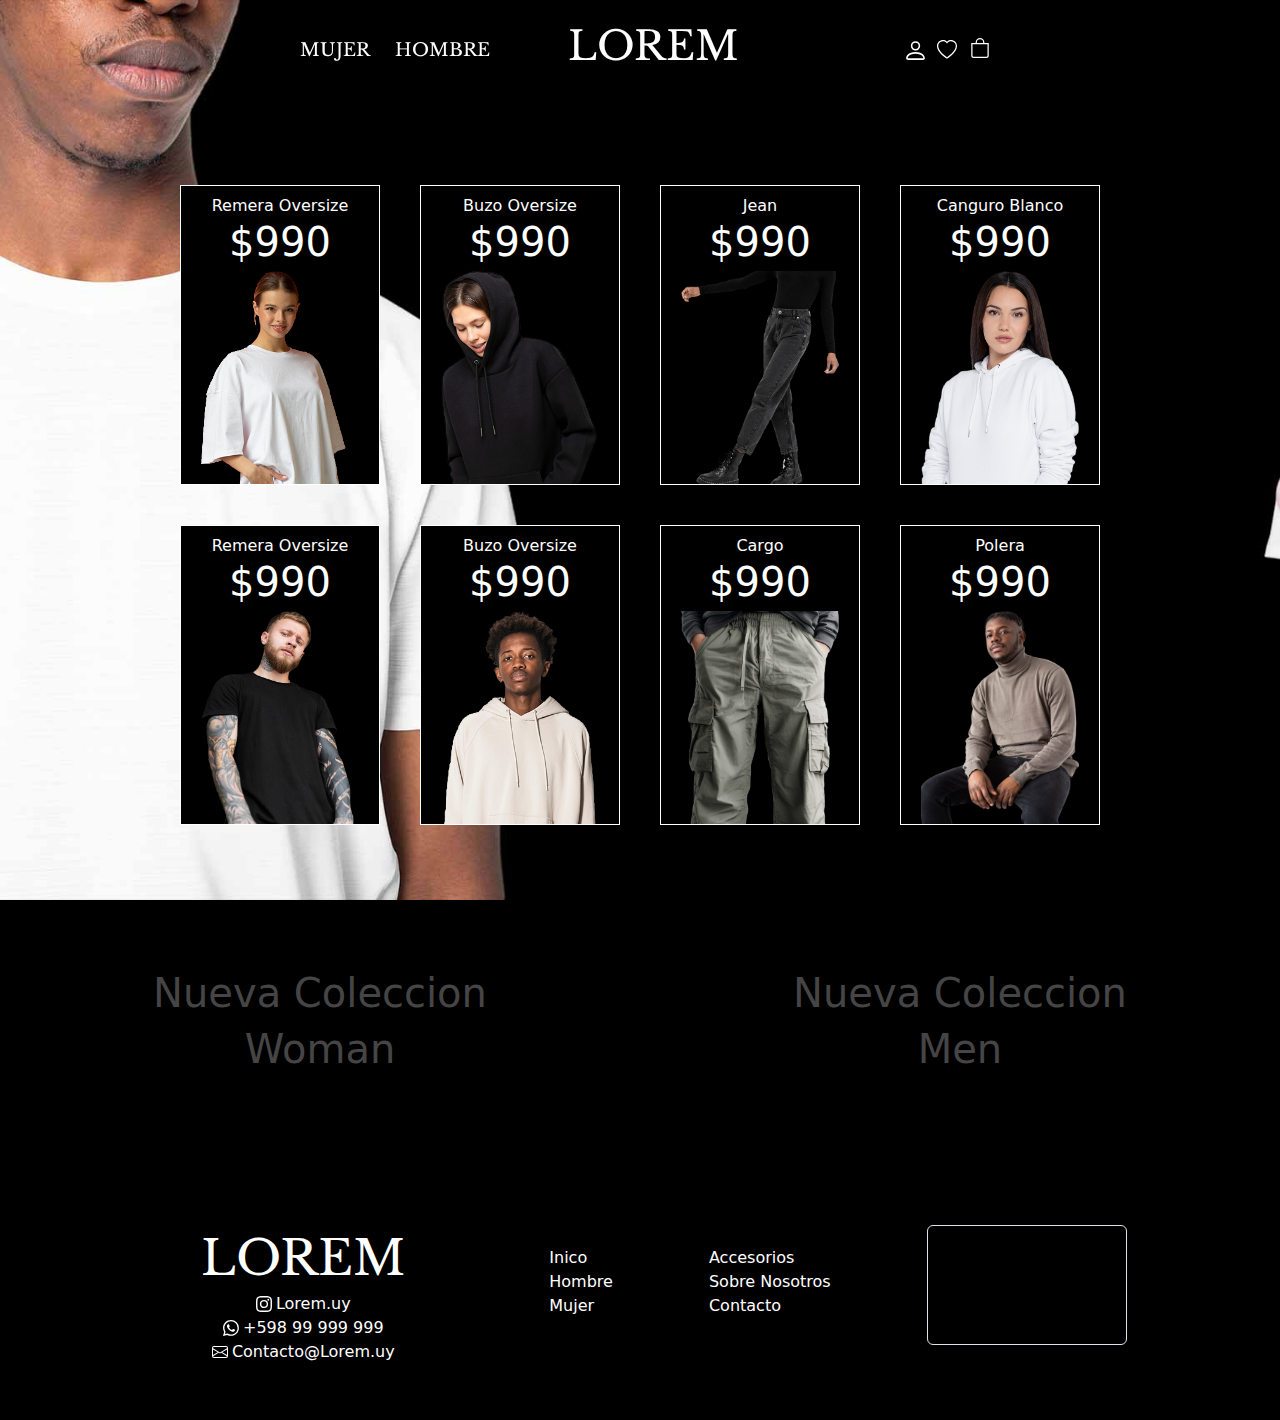
==== index.html @ 965b53e8 "algunas cosas terminadas" ====
<!DOCTYPE html>
<html lang="en">
<head>
    <meta charset="UTF-8">
    <meta name="viewport" content="width=device-width, initial-scale=1.0">
    <title>Lorem</title>
    <link rel="stylesheet" href="style.css">
    <link href="https://cdn.jsdelivr.net/npm/bootstrap@5.3.3/dist/css/bootstrap.min.css" rel="stylesheet" integrity="sha384-QWTKZyjpPEjISv5WaRU9OFeRpok6YctnYmDr5pNlyT2bRjXh0JMhjY6hW+ALEwIH" crossorigin="anonymous">
    <link rel="preconnect" href="https://fonts.googleapis.com">
    <link rel="preconnect" href="https://fonts.googleapis.com">
<link rel="preconnect" href="https://fonts.gstatic.com" crossorigin>
<link href="https://fonts.googleapis.com/css2?family=Libre+Baskerville:ital,wght@0,400;0,700;1,400&display=swap" rel="stylesheet">
  </head>
<body class="">


    
   <nav class="fixed-top">

    <div class="contenedorNav">

<div class="contenedorSeccionesNav">

  <a class="link libre-baskerville-regular " id="mujer">Mujer</a>
  <a class="link libre-baskerville-regular" id="hombre">Hombre</a>

</div> <!-- cierre contenedorSeccionesNav -->


<div class="contenedorTitulo me-5">

  <h1 class="libre-baskerville-regular text-white me-5 ">LOREM</h1>

</div>  <!-- cierre contenedorTitulo -->


<div class="contenedorIconos">

  <svg onclick="user()" class="text-white cursor-pointer " xmlns="http://www.w3.org/2000/svg" width="25" height="25" fill="currentColor" class="bi bi-person" viewBox="0 0 16 16">
    <path d="M8 8a3 3 0 1 0 0-6 3 3 0 0 0 0 6m2-3a2 2 0 1 1-4 0 2 2 0 0 1 4 0m4 8c0 1-1 1-1 1H3s-1 0-1-1 1-4 6-4 6 3 6 4m-1-.004c-.001-.246-.154-.986-.832-1.664C11.516 10.68 10.289 10 8 10s-3.516.68-4.168 1.332c-.678.678-.83 1.418-.832 1.664z"/>
  </svg>

  <svg onclick="fav()" class="text-white m-1 cursor-pointer" xmlns="http://www.w3.org/2000/svg" width="20" height="20" fill="currentColor" class="bi bi-heart" viewBox="0 0 16 16">
    <path d="m8 2.748-.717-.737C5.6.281 2.514.878 1.4 3.053c-.523 1.023-.641 2.5.314 4.385.92 1.815 2.834 3.989 6.286 6.357 3.452-2.368 5.365-4.542 6.286-6.357.955-1.886.838-3.362.314-4.385C13.486.878 10.4.28 8.717 2.01zM8 15C-7.333 4.868 3.279-3.04 7.824 1.143q.09.083.176.171a3 3 0 0 1 .176-.17C12.72-3.042 23.333 4.867 8 15"/>
  </svg>


  <svg onclick="carrito()"  class="text-white mb-1 ms-1 cursor-pointer" xmlns="http://www.w3.org/2000/svg" width="20" height="20" fill="currentColor" class="bi bi-bag" viewBox="0 0 16 16">
    <path d="M8 1a2.5 2.5 0 0 1 2.5 2.5V4h-5v-.5A2.5 2.5 0 0 1 8 1m3.5 3v-.5a3.5 3.5 0 1 0-7 0V4H1v10a2 2 0 0 0 2 2h10a2 2 0 0 0 2-2V4zM2 5h12v9a1 1 0 0 1-1 1H3a1 1 0 0 1-1-1z"/>
  </svg>
  
</div>





    </div>  <!-- cierre etiqueta contenedorNav -->
    


   </nav>



   <header class="clickHM fixed-top">

<div id="clickMujer" class="clickMujer d-none w-100 textura">


  <div class="row w-100 h-100 justify-content-center align-items-center">

    <div class="col-4 d-flex justify-content-center align-items-center">
     
    <a href="" class="text-center display-6 text-decoration-none text-black fw-bold ">New collection 2024 WOMAN</a>

    </div>


    <div class="col-4  d-flex flex-column justify-content-center align-items-center  ">
     
      <a class="alink" href="remeras.html">Remeras</a>
      <a class="alink" href="">Camperas</a>
      <a class="alink" href="">Canguros</a>
      <a class="alink" href="">Pantalones</a>
      
  
      </div>



  </div>




</div> <!-- click Mujer -->
 



<div id="clickHombre" class="clickMujer d-none w-100 textura">


  <div class="row w-100 h-100 justify-content-center align-items-center">

    <div class="col-4 d-flex justify-content-center align-items-center">
     
    <a href="" class="text-center display-6 text-decoration-none text-black fw-bold ">New collection 2024 MEN</a>

    </div>


    <div class="col-4  d-flex flex-column justify-content-center align-items-center  ">
     
      <a class="alink" href="remeras.html">Remeras</a>
      <a class="alink" href="">Camperas</a>
      <a class="alink" href="">Canguros</a>
      <a class="alink" href="">Pantalones</a>
      
  
      </div>



  </div>




</div> <!-- click Hombre -->





   </header>









<section>

  
  <div class="contenedorPortada">

    

<main class="contenedorMasVendidos ">

  <div class="contenedorMujer d-flex justify-content-center align-items-center">

<!-- #1 -->
<div class="contenedorProducto">

  <p class="text-white text-center m-0 mt-2">Remera Oversize</p>
  <p class="text-white text-center m-0 display-6">$990</p>
  <img class="imagenContenedorProducto" src="imagenes/bella-chica-rubia-camiseta-blanca-gran-tamano-vaqueros-azules-posando-sobre-fondo-gris (1).png" alt="">

</div>

<!-- #2 -->

<div class="contenedorProducto">

  <p class="text-white text-center m-0 mt-2">Buzo Oversize</p>
  <p class="text-white text-center m-0 display-6">$990</p>
  <img class="imagenContenedorProducto" src="imagenes/joven-maqueta-sudadera-capucha.png" alt="">

</div>


<!-- #3 -->

<div class="contenedorProducto">

  <p class="text-white text-center m-0 mt-2">Jean</p>
  <p class="text-white text-center m-0 display-6">$990</p>
  <img class="imagenContenedorProducto" src="imagenes/jean-mujer.png" alt="">

</div>

<!-- #4 -->

<div class="contenedorProducto">

  <p class="text-white text-center m-0 mt-2">Canguro Blanco</p>
  <p class="text-white text-center m-0 display-6">$990</p>
  <img class="imagenContenedorProducto" src="imagenes/canguro-blanco.png" alt="">

</div>


  </div> <!-- cierre contenedor Mujer -->

  


  <!-- contenedor Hombre -->

  
  <div class="contenedorHombre d-flex justify-content-center align-items-center">

    <!-- #1 -->
    <div class="contenedorProducto">
    
      <p class="text-white text-center m-0 mt-2">Remera Oversize</p>
      <p class="text-white text-center m-0 display-6">$990</p>
      <img class="imagenContenedorProducto" src="imagenes/remera-hombre.png" alt="">
    
    </div>
    
    <!-- #2 -->
    
    <div class="contenedorProducto">
    
      <p class="text-white text-center m-0 mt-2">Buzo Oversize</p>
      <p class="text-white text-center m-0 display-6">$990</p>
      <img class="imagenContenedorProducto" src="imagenes/canguro-hombre.png" alt="">
    
    </div>
    
    
    <!-- #3 -->
    
    <div class="contenedorProducto">
    
      <p class="text-white text-center m-0 mt-2">Cargo</p>
      <p class="text-white text-center m-0 display-6">$990</p>
      <img class="imagenContenedorProducto" src="imagenes/pantalon-hombre.png" alt="">
    
    </div>
    
    <!-- #4 -->
    
    <div class="contenedorProducto">
    
      <p class="text-white text-center m-0 mt-2">Polera</p>
      <p class="text-white text-center m-0 display-6">$990</p>
      <img class="imagenContenedorProducto" src="imagenes/polera.png" alt="">
    
    </div>
    
    
      </div> <!-- cierre contenedor Mujer -->
    




</main>



  </div>
</section>




<section class="seccionIndex">

 

    <div class="row w-100">


<div class="col-6 columnaColeccion">


<h1>Nueva Coleccion</h1>
<h1>Woman</h1>




</div>


<div class="col-6 columnaColeccion">


  <h1>Nueva Coleccion</h1>
<h1>Men</h1>




</div>




    </div><!-- fin div row -->

 


</section>



<article>



</article>



<footer class="d-flex text-white justify-content-center">
  <div class="d-flex flex-column justify-content-center align-items-center m-4">
      <a href="" class="text-white text-decoration-none m-4 mb-1 display-5 libre-baskerville-regular">LOREM</a>

      <div class="d-flex align-items-center">
          <svg xmlns="http://www.w3.org/2000/svg" width="16" height="16" fill="currentColor"
              class="bi bi-instagram" viewBox="0 0 16 16">
              <path
                  d="M8 0C5.829 0 5.556.01 4.703.048 3.85.088 3.269.222 2.76.42a3.9 3.9 0 0 0-1.417.923A3.9 3.9 0 0 0 .42 2.76C.222 3.268.087 3.85.048 4.7.01 5.555 0 5.827 0 8.001c0 2.172.01 2.444.048 3.297.04.852.174 1.433.372 1.942.205.526.478.972.923 1.417.444.445.89.719 1.416.923.51.198 1.09.333 1.942.372C5.555 15.99 5.827 16 8 16s2.444-.01 3.298-.048c.851-.04 1.434-.174 1.943-.372a3.9 3.9 0 0 0 1.416-.923c.445-.445.718-.891.923-1.417.197-.509.332-1.09.372-1.942C15.99 10.445 16 10.173 16 8s-.01-2.445-.048-3.299c-.04-.851-.175-1.433-.372-1.941a3.9 3.9 0 0 0-.923-1.417A3.9 3.9 0 0 0 13.24.42c-.51-.198-1.092-.333-1.943-.372C10.443.01 10.172 0 7.998 0zm-.717 1.442h.718c2.136 0 2.389.007 3.232.046.78.035 1.204.166 1.486.275.373.145.64.319.92.599s.453.546.598.92c.11.281.24.705.275 1.485.039.843.047 1.096.047 3.231s-.008 2.389-.047 3.232c-.035.78-.166 1.203-.275 1.485a2.5 2.5 0 0 1-.599.919c-.28.28-.546.453-.92.598-.28.11-.704.24-1.485.276-.843.038-1.096.047-3.232.047s-2.39-.009-3.233-.047c-.78-.036-1.203-.166-1.485-.276a2.5 2.5 0 0 1-.92-.598 2.5 2.5 0 0 1-.6-.92c-.109-.281-.24-.705-.275-1.485-.038-.843-.046-1.096-.046-3.233s.008-2.388.046-3.231c.036-.78.166-1.204.276-1.486.145-.373.319-.64.599-.92s.546-.453.92-.598c.282-.11.705-.24 1.485-.276.738-.034 1.024-.044 2.515-.045zm4.988 1.328a.96.96 0 1 0 0 1.92.96.96 0 0 0 0-1.92m-4.27 1.122a4.109 4.109 0 1 0 0 8.217 4.109 4.109 0 0 0 0-8.217m0 1.441a2.667 2.667 0 1 1 0 5.334 2.667 2.667 0 0 1 0-5.334" />
          </svg>

          <p class="m-0 ms-1">Lorem.uy</p>
      </div>

      <div class="d-flex align-items-center">
          <svg xmlns="http://www.w3.org/2000/svg" width="16" height="16" fill="currentColor"
              class="bi bi-whatsapp" viewBox="0 0 16 16">
              <path
                  d="M13.601 2.326A7.85 7.85 0 0 0 7.994 0C3.627 0 .068 3.558.064 7.926c0 1.399.366 2.76 1.057 3.965L0 16l4.204-1.102a7.9 7.9 0 0 0 3.79.965h.004c4.368 0 7.926-3.558 7.93-7.93A7.9 7.9 0 0 0 13.6 2.326zM7.994 14.521a6.6 6.6 0 0 1-3.356-.92l-.24-.144-2.494.654.666-2.433-.156-.251a6.56 6.56 0 0 1-1.007-3.505c0-3.626 2.957-6.584 6.591-6.584a6.56 6.56 0 0 1 4.66 1.931 6.56 6.56 0 0 1 1.928 4.66c-.004 3.639-2.961 6.592-6.592 6.592m3.615-4.934c-.197-.099-1.17-.578-1.353-.646-.182-.065-.315-.099-.445.099-.133.197-.513.646-.627.775-.114.133-.232.148-.43.05-.197-.1-.836-.308-1.592-.985-.59-.525-.985-1.175-1.103-1.372-.114-.198-.011-.304.088-.403.087-.088.197-.232.296-.346.1-.114.133-.198.198-.33.065-.134.034-.248-.015-.347-.05-.099-.445-1.076-.612-1.47-.16-.389-.323-.335-.445-.34-.114-.007-.247-.007-.38-.007a.73.73 0 0 0-.529.247c-.182.198-.691.677-.691 1.654s.71 1.916.81 2.049c.098.133 1.394 2.132 3.383 2.992.47.205.84.326 1.129.418.475.152.904.129 1.246.08.38-.058 1.171-.48 1.338-.943.164-.464.164-.86.114-.943-.049-.084-.182-.133-.38-.232" />
          </svg>

          <p class="m-0 ms-1">+598 99 999 999</p>
      </div>


      <div class="d-flex align-items-center">
          <svg xmlns="http://www.w3.org/2000/svg" width="16" height="16" fill="currentColor"
              class="bi bi-envelope" viewBox="0 0 16 16">
              <path
                  d="M0 4a2 2 0 0 1 2-2h12a2 2 0 0 1 2 2v8a2 2 0 0 1-2 2H2a2 2 0 0 1-2-2zm2-1a1 1 0 0 0-1 1v.217l7 4.2 7-4.2V4a1 1 0 0 0-1-1zm13 2.383-4.708 2.825L15 11.105zm-.034 6.876-5.64-3.471L8 9.583l-1.326-.795-5.64 3.47A1 1 0 0 0 2 13h12a1 1 0 0 0 .966-.741M1 11.105l4.708-2.897L1 5.383z" />
          </svg>

          <p class="m-0 ms-1">Contacto@Lorem.uy</p>
      </div>



  </div>

  <div class="d-flex m-5">
      <ul class="list-unstyled m-5">

          <li>Inico</li>
          <li>Hombre</li>
          <li>Mujer</li>

      </ul>

      <ul class="list-unstyled m-5">
          <li>Accesorios</li>
          <li>Sobre Nosotros</li>
          <li>Contacto</li>
      </ul>

  </div>

  <div class="d-flex justify-content-center align-items-center">
      <iframe class="border rounded-2"
          src="https://www.google.com/maps/embed?pb=!1m17!1m12!1m3!1d3271.9970885640987!2d-56.20225192349142!3d-34.90652257355444!2m3!1f0!2f0!3f0!3m2!1i1024!2i768!4f13.1!3m2!1m1!2zMzTCsDU0JzIzLjUiUyA1NsKwMTEnNTguOCJX!5e0!3m2!1ses!2suy!4v1708836599175!5m2!1ses!2suy"
          width="200" height="120" style="border:0;" allowfullscreen="" loading="lazy"
          referrerpolicy="no-referrer-when-downgrade"></iframe>

  </div>

</footer>

<script src="redirigir.js"></script>
<script src="index.js"></script>
<script src="https://cdn.jsdelivr.net/npm/bootstrap@5.3.3/dist/js/bootstrap.bundle.min.js" integrity="sha384-YvpcrYf0tY3lHB60NNkmXc5s9fDVZLESaAA55NDzOxhy9GkcIdslK1eN7N6jIeHz" crossorigin="anonymous"></script>
</body>
</html>
---- style.css ----
.textura{
    background-color: #cfcfcf;
background-image: url("https://www.transparenttextures.com/patterns/checkered-light-emboss.png");
/* This is mostly intended for prototyping; please download the pattern and re-host for production environments. Thank you! */
}

.textura2{
    background-color: #000000;
background-image: url("https://www.transparenttextures.com/patterns/dark-mosaic.png");
/* This is mostly intended for prototyping; please download the pattern and re-host for production environments. Thank you! */
}


.cursor-pointer{
    cursor: pointer;
}


body{
    width: 100%;
    margin: 0;
}

html{
    width: 100%;
}


/*Nav y portada */
nav{
    width: 100%;
    height: 100px;
    background-color: rgba(0, 0, 0, 0);
    display: flex;
    justify-content: center;
}

.link{
    color: white;
    text-decoration: none;
    font-size: 18px;
    text-transform: uppercase;
    margin: 10px;
    cursor: pointer;
}


.libre-baskerville-regular {
    font-family: "Libre Baskerville", serif;
    font-weight: 400;
    font-style: normal;
  }
  
.contenedorNav{
    display: flex;
    justify-content: space-around;
    align-items: center;
    width: 60%;
    
}

.contenedorPortada{
    max-width: 100%;
    width: 100%;
    height: 100vh;
    position: relative;
    background-image: url(imagenes/portada1.jpg);
    background-size: cover;
    background-repeat: no-repeat;
    
}

.imgPortada{
    width: 100%;  
    background-size: contain;
    
}

/*Contenedor mas vendido */


.contenedorMasVendidos{
    width: 100%;
    height: 450px;
    display: flex;
    flex-direction: column;
    justify-content: center;
    align-items: center;
    z-index: 0;
    position: absolute;
    transform: translateY(280px);
}



.contenedorProducto{
    width: 200px;
    height: 300px;
    background-color: rgb(0, 0, 0);
    border: 1px solid white;
    display: flex;
    flex-direction: column;
    align-items: center;
    overflow: hidden;
    cursor: pointer;
    margin: 20px;
}

.imagenContenedorProducto{
width: 80%;
margin: 5px;
}

/*seccion*/


.columnaColeccion{
    background-color: black;
    width: 100%;
    height: 250px;
    text-align: center;
    display: flex;
    flex-direction: column;
    justify-content: center;
    align-items: center;
    padding: 20px;
    color: rgb(70, 69, 69);
    cursor: pointer;
}

.columnaColeccion:hover{
    color: black;
    background-color: white;
}

.seccionIndex{
    background-color: black;
    width: 100%;
    max-width: 100%;
    display: flex;
    justify-content: center;

}


/* click HM*/

.clickMujer{
    width: 100%;
    height: 35vh;
    background-color: rgba(206, 203, 203, 0.847);
    position: absolute;
    z-index: 1;
    top: 100px;
}

.alink{
    text-decoration: none;
    color: black;
    font-weight: bold;
    font-size:larger;
    text-transform: uppercase;
    margin: 5px;
    
    

}




/*footer*/



footer {
    width: 100%;
    height: 30vh;
    background-color: black;
   
  
    
    
  }
  
  .mapsGoogle {
    border: 10px solid white;
  }
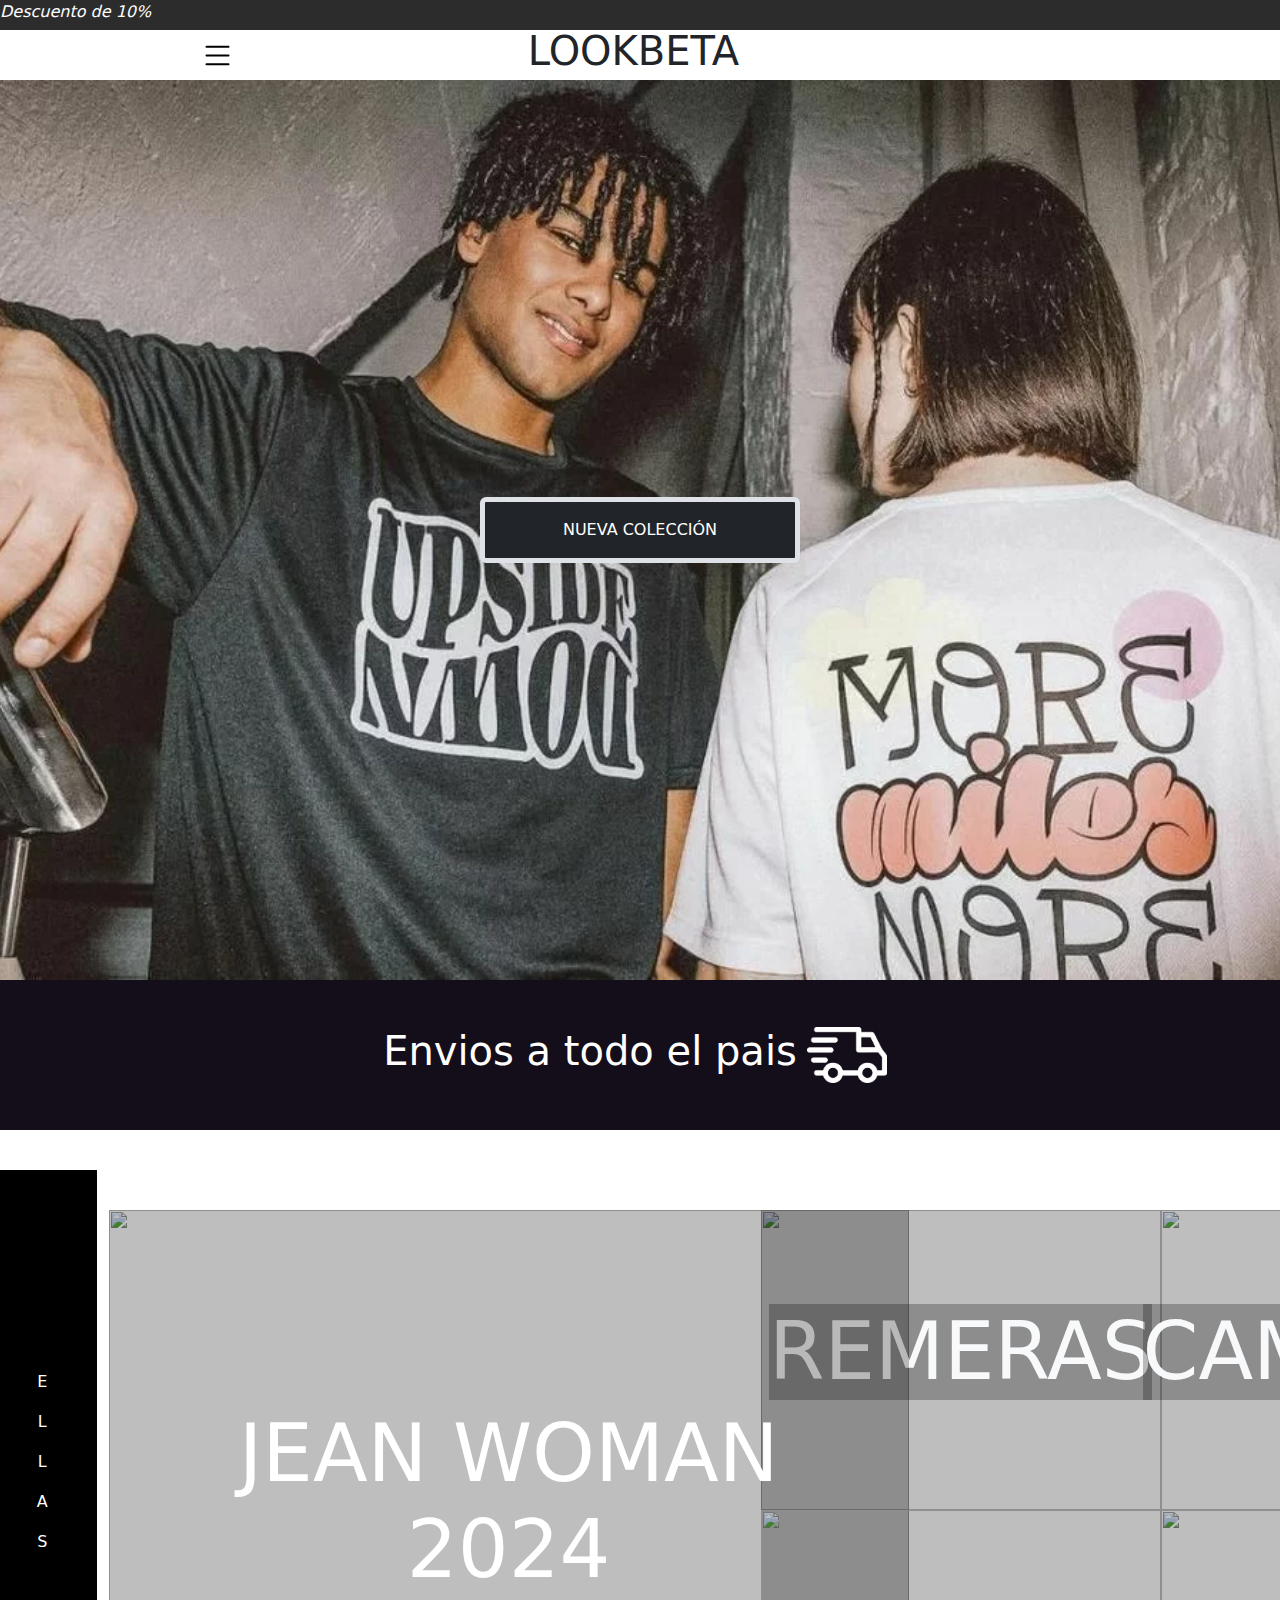
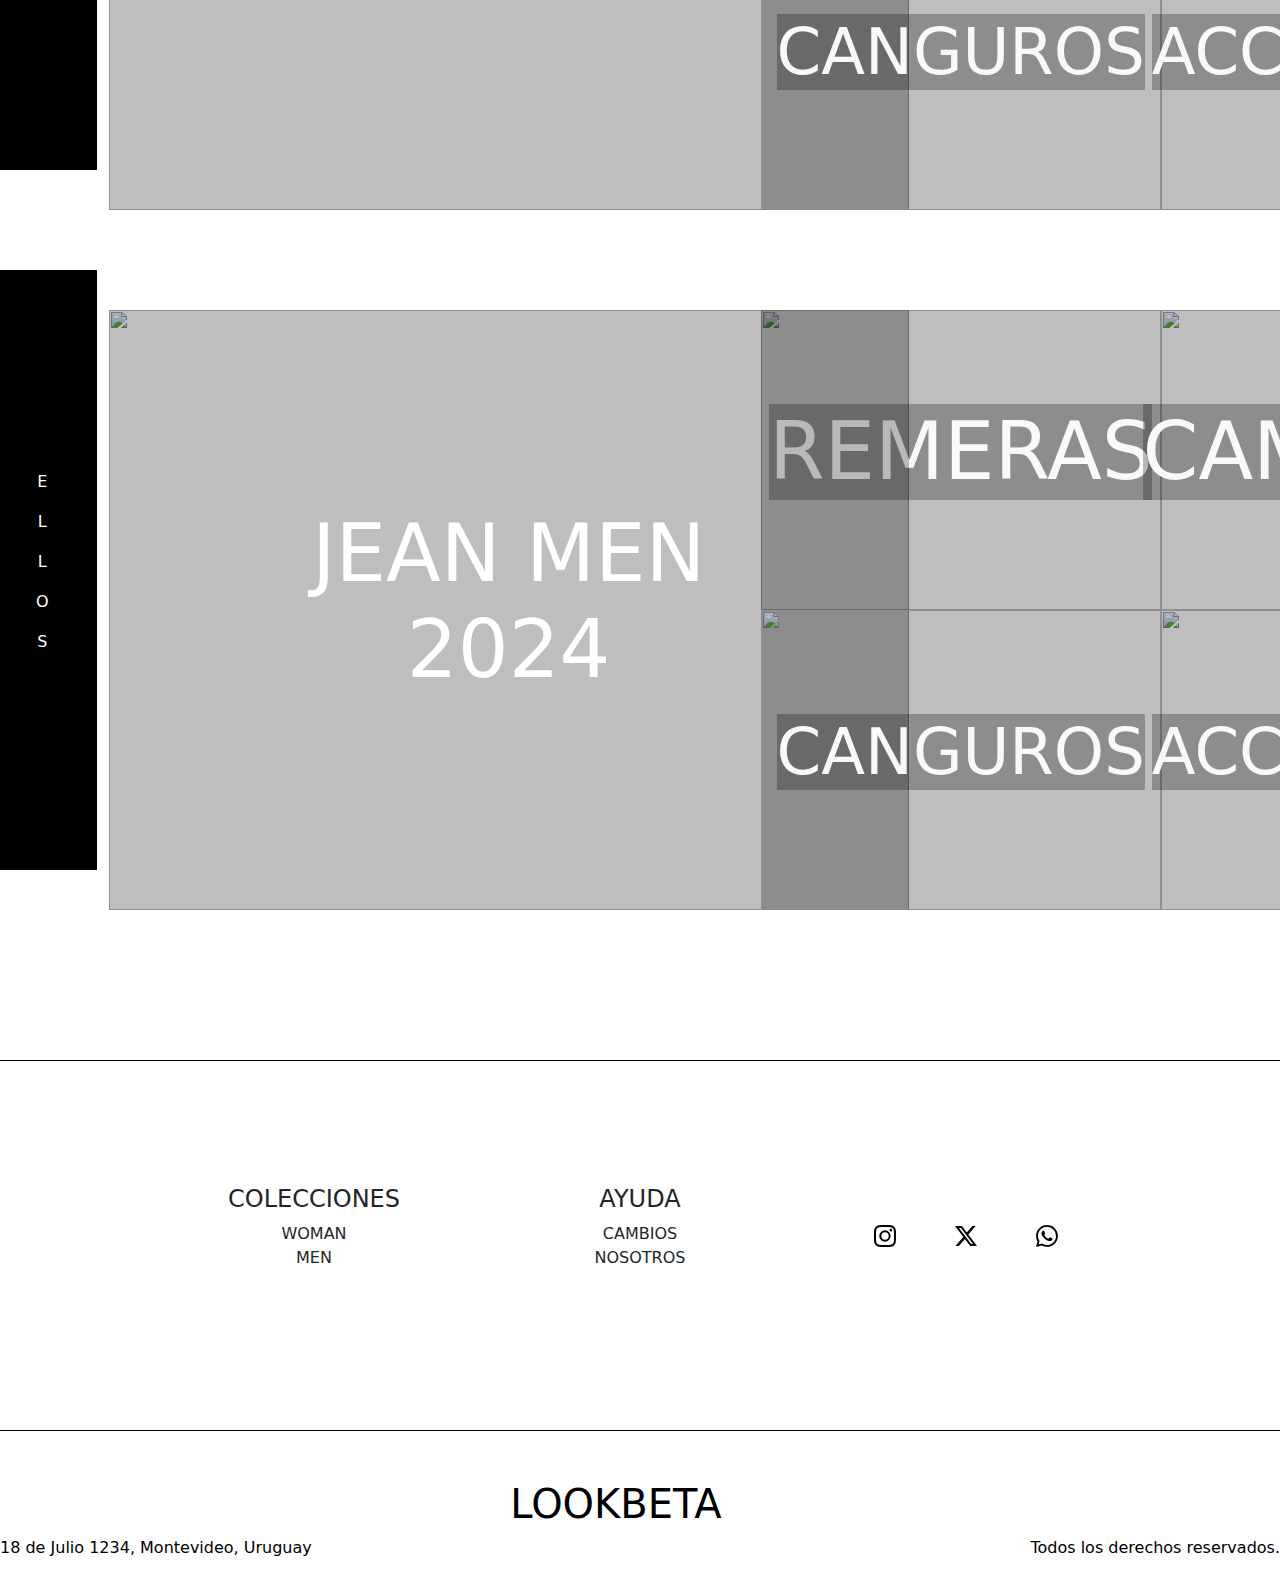
==== commit 5c0f8af5: "remplazo de index" ====
--- a/index.html
+++ b/index.html
@@ -4,383 +4,500 @@
     <meta charset="UTF-8">
     <meta name="viewport" content="width=device-width, initial-scale=1.0">
     <title>Lorem</title>
-    <link rel="stylesheet" href="style.css">
+    <link rel="stylesheet" href="index.css">
     <link href="https://cdn.jsdelivr.net/npm/bootstrap@5.3.3/dist/css/bootstrap.min.css" rel="stylesheet" integrity="sha384-QWTKZyjpPEjISv5WaRU9OFeRpok6YctnYmDr5pNlyT2bRjXh0JMhjY6hW+ALEwIH" crossorigin="anonymous">
-    <link rel="preconnect" href="https://fonts.googleapis.com">
-    <link rel="preconnect" href="https://fonts.googleapis.com">
 <link rel="preconnect" href="https://fonts.gstatic.com" crossorigin>
-<link href="https://fonts.googleapis.com/css2?family=Libre+Baskerville:ital,wght@0,400;0,700;1,400&display=swap" rel="stylesheet">
+<link href="https://fonts.googleapis.com/css2?family=DM+Sans:ital,opsz,wght@0,9..40,100..1000;1,9..40,100..1000&display=swap" rel="stylesheet">
   </head>
-<body class="">
-
-
-    
-   <nav class="fixed-top">
-
-    <div class="contenedorNav">
-
-<div class="contenedorSeccionesNav">
-
-  <a class="link libre-baskerville-regular " id="mujer">Mujer</a>
-  <a class="link libre-baskerville-regular" id="hombre">Hombre</a>
-
-</div> <!-- cierre contenedorSeccionesNav -->
-
-
-<div class="contenedorTitulo me-5">
-
-  <h1 class="libre-baskerville-regular text-white me-5 ">LOREM</h1>
-
-</div>  <!-- cierre contenedorTitulo -->
-
-
-<div class="contenedorIconos">
-
-  <svg onclick="user()" class="text-white cursor-pointer " xmlns="http://www.w3.org/2000/svg" width="25" height="25" fill="currentColor" class="bi bi-person" viewBox="0 0 16 16">
-    <path d="M8 8a3 3 0 1 0 0-6 3 3 0 0 0 0 6m2-3a2 2 0 1 1-4 0 2 2 0 0 1 4 0m4 8c0 1-1 1-1 1H3s-1 0-1-1 1-4 6-4 6 3 6 4m-1-.004c-.001-.246-.154-.986-.832-1.664C11.516 10.68 10.289 10 8 10s-3.516.68-4.168 1.332c-.678.678-.83 1.418-.832 1.664z"/>
-  </svg>
-
-  <svg onclick="fav()" class="text-white m-1 cursor-pointer" xmlns="http://www.w3.org/2000/svg" width="20" height="20" fill="currentColor" class="bi bi-heart" viewBox="0 0 16 16">
-    <path d="m8 2.748-.717-.737C5.6.281 2.514.878 1.4 3.053c-.523 1.023-.641 2.5.314 4.385.92 1.815 2.834 3.989 6.286 6.357 3.452-2.368 5.365-4.542 6.286-6.357.955-1.886.838-3.362.314-4.385C13.486.878 10.4.28 8.717 2.01zM8 15C-7.333 4.868 3.279-3.04 7.824 1.143q.09.083.176.171a3 3 0 0 1 .176-.17C12.72-3.042 23.333 4.867 8 15"/>
-  </svg>
-
-
-  <svg onclick="carrito()"  class="text-white mb-1 ms-1 cursor-pointer" xmlns="http://www.w3.org/2000/svg" width="20" height="20" fill="currentColor" class="bi bi-bag" viewBox="0 0 16 16">
-    <path d="M8 1a2.5 2.5 0 0 1 2.5 2.5V4h-5v-.5A2.5 2.5 0 0 1 8 1m3.5 3v-.5a3.5 3.5 0 1 0-7 0V4H1v10a2 2 0 0 0 2 2h10a2 2 0 0 0 2-2V4zM2 5h12v9a1 1 0 0 1-1 1H3a1 1 0 0 1-1-1z"/>
-  </svg>
-  
+<body id="body" class="bg-white ">
+
+  <div class="barraSuperior">
+
+    <p class="text-white fst-italic descuento">Descuento de 10%</p>
+    
+  </div>
+
+  <nav class="d-flex align-items-center justify-content-center">
+
+    <div class="">
+    <svg id="menu" class="imgMenu" xmlns="http://www.w3.org/2000/svg" width="35" height="35" fill="currentColor" class="bi bi-list" viewBox="0 0 16 16">
+      <path fill-rule="evenodd" d="M2.5 12a.5.5 0 0 1 .5-.5h10a.5.5 0 0 1 0 1H3a.5.5 0 0 1-.5-.5m0-4a.5.5 0 0 1 .5-.5h10a.5.5 0 0 1 0 1H3a.5.5 0 0 1-.5-.5m0-4a.5.5 0 0 1 .5-.5h10a.5.5 0 0 1 0 1H3a.5.5 0 0 1-.5-.5"/>
+    </svg>
+    </div>
+
+   <div class="w-100">
+    <h1 class="text-center me-5">LOOKBETA</h1>
+  </div>
+    
+  </nav>
+
+
+
+
+  <aside class="asideMenu d-none" id="asideMenu">
+    
+    <div class="bloque1 ">
+
+    <div class="menuMujer">
+
+      <h2 class="text-white text-center mb-4">WOMEN</h2>
+
+
+      <div class="d-flex flex-wrap container justify-content-center">
+
+       
+      <div class="cardMenu">
+        <img class="imgCardMenu" src="imagenes/remera-de-modal-unisex.jpg" alt="">
+
+        <div class="bg-light w-100 d-flex justify-content-center align-items-center h-25">
+        <p class="text-center fw-bold mb-0">REMERAS</p>
+        </div>
+      </div>
+          
+      
+        <div class="cardMenu">
+          <img class="imgCardMenu" src="imagenes/canguroMUJER.jpg" alt="">
+  
+          <div class=" w-100 d-flex justify-content-center align-items-center h-25">
+          <p class="text-center text-white fw-bold mb-0">CANGUROS</p>
+          </div>
+        </div>
+
+  
+        <div class="cardMenu">
+          <img class="imgCardMenu" src="https://w0.peakpx.com/wallpaper/35/527/HD-wallpaper-women-model-pink-jacket-brown-eyes-smiling-standing-brunette-looking-at-viewer-white-background-black-pants-thumbnail.jpg" alt="">
+  
+          <div class="bg-light w-100 d-flex justify-content-center align-items-center h-25">
+          <p class="text-center fw-bold mb-0">CAMPERAS</p>
+          </div>
+        </div>
+
+        <div class="cardMenu">
+          <img class="imgCardMenu" src="https://i.pinimg.com/236x/df/23/47/df23470f0cb23e006be3d20c7e69285c.jpg" alt="">
+  
+          <div class="bg-light w-100 d-flex justify-content-center align-items-center h-25">
+          <p class="text-center fw-bold mb-0">SHORT</p>
+          </div>
+        </div>
+
+        <div class="cardMenu">
+          <img class="imgCardMenu" src="https://marieclaire.ng/wp-content/uploads/2023/11/Mum-660x1024.jpg" alt="">
+  
+          <div class="bg-light w-100 d-flex justify-content-center align-items-center h-25">
+          <p class="text-center fw-bold mb-0">PANTALONES</p>
+          </div>
+        </div>
+
+
+        <div class="cardMenu">
+          <img class="imgCardMenu" src="https://bucket.somosohlala.com.ar/s3fs-public/styles/internal_990/public/2024-01/2_14.jpg.webp?itok=HYgCLZ1P" alt="">
+  
+          <div class="bg-light w-100 d-flex justify-content-center align-items-center h-25">
+          <p class="text-center fw-bold mb-0">ACCESORIOS</p>
+          </div>
+        </div>
+          
+
+
+
+
+
+      </div>
+
+
+      
+     
+
+    </div>
+    <!-- cierre div menuMujer -->
+
+
+
+
+
+
+
+
+
+
+
+    <div class="menuMujer mt-4">
+
+      <h2 class="text-white text-center mb-4">MEN</h2>
+
+
+      <div class="d-flex flex-wrap container justify-content-center">
+
+       
+      <div class="cardMenu">
+        <img class="imgCardMenu" src="https://m.media-amazon.com/images/I/616ZfqXB+nL._AC_UY580_.jpg" alt="">
+
+        <div class="bg-light w-100 d-flex justify-content-center align-items-center h-25">
+        <p class="text-center fw-bold mb-0">REMERAS</p>
+        </div>
+      </div>
+          
+      
+        <div class="cardMenu">
+          <img class="imgCardMenu" src="https://f.fcdn.app/imgs/f87318/gap.com.uy/gapuy/b239/original/catalogo/000737296_G1O0_1/2000-2000/canguro-con-felpa-hombre-light-heather-grey-b08.jpg" alt="">
+  
+          <div class=" w-100 d-flex justify-content-center align-items-center h-25">
+          <p class="text-center text-white fw-bold mb-0">CANGUROS</p>
+          </div>
+        </div>
+
+  
+        <div class="cardMenu">
+          <img class="imgCardMenu" src="https://www.bostonwear.com/666421-home_default/cazadora-bomber.jpg" alt="">
+  
+          <div class="bg-light w-100 d-flex justify-content-center align-items-center h-25">
+          <p class="text-center fw-bold mb-0">CAMPERAS</p>
+          </div>
+        </div>
+
+        <div class="cardMenu">
+          <img class="imgCardMenu" src="https://burtoncl.vtexassets.com/arquivos/ids/204703-800-auto?v=638367717786500000&width=800&height=auto&aspect=true" alt="">
+  
+          <div class="bg-light w-100 d-flex justify-content-center align-items-center h-25">
+          <p class="text-center fw-bold mb-0">SHORT</p>
+          </div>
+        </div>
+
+        <div class="cardMenu">
+          <img class="imgCardMenu" src="https://pantalonesdemezclilla.mx/cdn/shop/files/Hombre-azul-baggy-jeans-regulars_6.jpg?v=1706865218&width=1445" alt="">
+  
+          <div class="bg-light w-100 d-flex justify-content-center align-items-center h-25">
+          <p class="text-center fw-bold mb-0">PANTALONES</p>
+          </div>
+        </div>
+
+
+        <div class="cardMenu">
+          <img class="imgCardMenu" src="https://i5.walmartimages.com/asr/4592f63e-6dae-4b16-b2dd-3418a3bf9245.baf9a7845b400c7388b41b42f7c6a67a.jpeg" alt="">
+  
+          <div class="bg-light w-100 d-flex justify-content-center align-items-center h-25">
+          <p class="text-center fw-bold mb-0">ACCESORIOS</p>
+          </div>
+        </div>
+          
+
+
+
+
+
+      </div>
+
+
+      
+     
+
+    </div>
+    <!-- cierre div menuhombre -->
+
+
+
+
+
+
+
+
+
+
+
+  </div>
+  <!-- finaliza div bloque 1 -->
+
+  <div id="bloque2">
+
+  </div>
+
+  </aside>
+
+
+
+ <!-- imagen de portada -->
+  <header>
+  <div class="contenedorPortada">
+
+    <img class="imagenPortada" src="imagenes/910c0674c126d461f7e7f9803702d777_l.webp" alt="">
+  
+    <button class="btn btn-dark border border-5 botonTienda w-25  p-3">NUEVA COLECCIÓN</button>
+  
+  </div>
+</header>
+
+
+
+<section class="barraHorizontal d-flex justify-content-center align-items-center">
+
+  <h1 class="text-white text-center">Envios a todo el pais</h1>
+
+ <img class="camion" src="imagenes/delivery (1).png" alt="">
+
+</section>
+
+
+<!-- grid productos  -->
+
+<main class=" d-flex justify-content-start">
+
+
+  <div class="row d-flex justify-content-evenly align-items-center ">
+
+
+    <div class="col-1 contenedorEllas">
+
+      <p>E</p>
+      <p>L</p>
+      <p>L</p>
+      <p>A</p>
+      <p>S</p>
+
+    </div>
+
+
+    <div class="col-lg-6 col-md-10">
+
+      <div class="contenedorImagenGrid position-relative d-flex justify-content-center align-items-center">
+      <img class="z-1 position-absolute" src="https://images.unsplash.com/photo-1592595293637-8557fa6d3c64?q=80&w=1972&auto=format&fit=crop&ixlib=rb-4.0.3&ixid=M3wxMjA3fDB8MHxwaG90by1wYWdlfHx8fGVufDB8fHx8fA%3D%3D"> 
+      <div class=" w-100 h-100  z-2 p-5 position-absolute opacidad">  </div>   
+      <p class=" display-1 z-3 position-relative top-0 text-white text-center  "> JEAN WOMAN<br> 2024 </p>
+    </div>
+
+    </div>
+    <!-- cierre col-6 -->
+
+
+    <div class="col-lg-5 ">
+
+      <div class="d-flex flex-wrap flex-column justify-content-center  contenedorImagenGrid">
+
+        <div class="contenedorImgGrid z-1 position-relative">
+            <img class="imgGrid z-1 position-absolute d" src="https://media.boohoo.com/i/boohoo/gzz63986_light%20pink_xl/female-light%20pink-camiseta-oversize-con-estampado-de-malibu-bay/?w=900&qlt=default&fmt.jp2.qlt=70&fmt=auto&sm=fit" alt="">
+       
+            <div class="opacidad z-2 position-absolute w-100 h-100"></div>
+
+            <div class=" w-100 h-100 position-absolute d-flex justify-content-center align-items-center ">
+            <p class="position-relative z-3   text-light display-1 opacidad text-center">REMERAS</p>
+             
+          </div>
+
+        </div>
+
+        <div class="contenedorImgGrid z-2  position-relative">
+          <img class="imgGrid position-absolute" src="https://f.fcdn.app/imgs/604dab/elreydelentretenimiento.com/erdeuy/bdc3/original/catalogo/176172034_rosado_1/1500-1500/buzo-canguro-n-north-sails-algodon-oversize-dama-rosado.jpg" alt="">
+     
+          <div class="opacidad z-2 position-absolute w-100 h-100"></div>
+          <div class=" w-100 h-100 position-absolute d-flex justify-content-center align-items-center ">
+          <p class="position-absolute z-3 text-light display-3  opacidad text-center">CANGUROS</p>
+           </div>
+      </div>
+
+      <div class="contenedorImgGrid z-1 position-relative">
+        <img class="imgGrid position-absolute" src="https://ufojeans.com.uy/wp-content/uploads/2023/03/Fotos_UFO_TempInvierno2023-378-scaled.jpg" alt="">
+        <div class="opacidad z-2 position-absolute w-100 h-100"></div>
+        <div class=" w-100 h-100 position-absolute d-flex justify-content-center align-items-center">
+        <p class="position-absolute z-3  text-light display-1 opacidad  text-center">CAMPERAS</p>
+         </div>
+    </div>
+
+    <div class="contenedorImgGrid z-2  position-relative">
+      <img class="imgGrid position-absolute z-1" src="https://images.unsplash.com/photo-1587231717522-18cf880299dc?q=80&w=1964&auto=format&fit=crop&ixlib=rb-4.0.3&ixid=M3wxMjA3fDB8MHxwaG90by1wYWdlfHx8fGVufDB8fHx8fA%3D%3D" alt="">
+      <div class="opacidad z-2 position-absolute w-100 h-100"></div>
+
+      <div class=" w-100 h-100 position-absolute d-flex justify-content-center align-items-center ">
+      <p class="position-absolute z-3  text-light opacidad display-3 text-center">ACCESORIOS</p>
+       </div>
+  </div>
+
+
+      </div>
+
+    </div>
+    <!-- cierre col-6 2 -->
+
+  </div>
+  <!-- cierre row -->
+
+
+
+</main>
+
+
+
+
+
+
+<!-- main ellos -->
+
+
+<main class=" d-flex justify-content-start">
+
+
+  <div class="row d-flex justify-content-evenly align-items-center ">
+
+
+    <div class="col-1 contenedorEllas">
+
+      <p>E</p>
+      <p>L</p>
+      <p>L</p>
+      <p>O</p>
+      <p>S</p>
+
+    </div>
+
+
+    <div class="col-lg-6 col-md-10">
+
+      <div class="contenedorImagenGrid position-relative d-flex justify-content-center align-items-center">
+      <img class="z-1 position-absolute" src="https://acdn.mitiendanube.com/stores/001/357/232/products/mlss2-503cd0537ad28e43f7169921465151591-7819804e92893b6e2516992146850750-1024-1024.png"> 
+      <div class="w-100 h-100  z-2 p-5 position-absolute opacidad">  </div>   
+      <p class=" display-1 z-3 position-relative top-0 text-white text-center  "> JEAN MEN<br> 2024 </p>
+    </div>
+
+    </div>
+    <!-- cierre col-6 -->
+
+
+    <div class="col-lg-5 ">
+
+      <div class="d-flex flex-wrap flex-column justify-content-center  contenedorImagenGrid">
+
+        <div class="contenedorImgGrid z-1 position-relative">
+            <img class="imgGrid position-absolute" src="https://media.boohoo.com/i/boohoo/bmm09652_black_xl_3/hombre-black-camiseta-oversize-con-estampado-de-los-guardianes-de-la-galaxia" alt="">
+       
+            <div class="opacidad z-2 position-absolute w-100 h-100"></div>
+
+            <div class=" w-100 h-100 position-absolute d-flex justify-content-center align-items-center ">
+            <p class="position-absolute z-3 text-light display-1 opacidad text-center">REMERAS</p>
+             </div>
+        </div>
+
+        <div class="contenedorImgGrid z-2  position-relative">
+          <img class="imgGrid position-absolute" src="https://acdn.mitiendanube.com/stores/004/418/136/products/91215-3-01abc302d609619d2d17170803894373-1024-1024.jpg" alt="">
+          <div class="opacidad z-2 position-absolute w-100 h-100"></div>
+          <div class=" w-100 h-100 position-absolute d-flex justify-content-center align-items-center ">
+          <p class="position-absolute z-3 opacidad  text-light display-3  text-center">CANGUROS</p>
+           </div>
+      </div>
+
+      <div class="contenedorImgGrid z-1  position-relative">
+        <img class="imgGrid position-absolute" src="https://lrsa-media.lojasrenner.com.br/uri/medium_879738208_001_3_1a9040650f.jpg" alt="">
+        <div class="opacidad z-2 position-absolute w-100 h-100"></div>
+        <div class=" w-100 h-100 position-absolute d-flex justify-content-center align-items-center ">
+        <p class="position-absolute z-3 text-light display-1 opacidad text-center">CAMPERAS</p>
+         </div>
+    </div>
+
+    <div class="contenedorImgGrid  z-2 position-relative">
+      <img class="imgGrid position-absolute" src="https://lrsa-media.lojasrenner.com.br/uri/medium_744044903_001_2_699406bd51.jpg" alt="">
+      <div class="opacidad z-2 position-absolute w-100 h-100"></div>
+      <div class=" w-100 h-100 position-absolute d-flex justify-content-center align-items-center">
+      <p class="position-absolute z-3  text-light display-3 text-center opacidad">ACCESORIOS</p>
+       </div>
+  </div>
+
+
+      </div>
+
+    </div>
+    <!-- cierre col-6 2 -->
+
+  </div>
+  <!-- cierre row -->
+
+
+
+</main>
+
+
+
+
+<section class="preFooter">
+
+  <div class="row d-flex justify-content-center h-100 align-items-center">
+
+    <div class="col-3">
+
+      <ul class="text-center d-flex justify-content-center flex-column align-items-center list-unstyled ">
+
+        <h4 class="text-center">COLECCIONES</h4>
+        <li class="">WOMAN</li>
+        <li class="">MEN</li>
+      </ul>
+
+    </div>
+
+
+
+    <div class="col-3">
+
+      <ul class="text-center d-flex justify-content-center flex-column align-items-center list-unstyled ">
+
+        <h4 class="text-center">AYUDA</h4>
+        <li class="">CAMBIOS</li>
+        <li class="">NOSOTROS</li>
+      </ul>
+
+     
+
+    </div>
+
+
+    <div class="col-3 d-flex justify-content-evenly ">
+    
+   
+
+    <svg class="text-black" xmlns="http://www.w3.org/2000/svg" width="22" height="22" fill="currentColor" class="bi bi-instagram" viewBox="0 0 16 16">
+      <path d="M8 0C5.829 0 5.556.01 4.703.048 3.85.088 3.269.222 2.76.42a3.9 3.9 0 0 0-1.417.923A3.9 3.9 0 0 0 .42 2.76C.222 3.268.087 3.85.048 4.7.01 5.555 0 5.827 0 8.001c0 2.172.01 2.444.048 3.297.04.852.174 1.433.372 1.942.205.526.478.972.923 1.417.444.445.89.719 1.416.923.51.198 1.09.333 1.942.372C5.555 15.99 5.827 16 8 16s2.444-.01 3.298-.048c.851-.04 1.434-.174 1.943-.372a3.9 3.9 0 0 0 1.416-.923c.445-.445.718-.891.923-1.417.197-.509.332-1.09.372-1.942C15.99 10.445 16 10.173 16 8s-.01-2.445-.048-3.299c-.04-.851-.175-1.433-.372-1.941a3.9 3.9 0 0 0-.923-1.417A3.9 3.9 0 0 0 13.24.42c-.51-.198-1.092-.333-1.943-.372C10.443.01 10.172 0 7.998 0zm-.717 1.442h.718c2.136 0 2.389.007 3.232.046.78.035 1.204.166 1.486.275.373.145.64.319.92.599s.453.546.598.92c.11.281.24.705.275 1.485.039.843.047 1.096.047 3.231s-.008 2.389-.047 3.232c-.035.78-.166 1.203-.275 1.485a2.5 2.5 0 0 1-.599.919c-.28.28-.546.453-.92.598-.28.11-.704.24-1.485.276-.843.038-1.096.047-3.232.047s-2.39-.009-3.233-.047c-.78-.036-1.203-.166-1.485-.276a2.5 2.5 0 0 1-.92-.598 2.5 2.5 0 0 1-.6-.92c-.109-.281-.24-.705-.275-1.485-.038-.843-.046-1.096-.046-3.233s.008-2.388.046-3.231c.036-.78.166-1.204.276-1.486.145-.373.319-.64.599-.92s.546-.453.92-.598c.282-.11.705-.24 1.485-.276.738-.034 1.024-.044 2.515-.045zm4.988 1.328a.96.96 0 1 0 0 1.92.96.96 0 0 0 0-1.92m-4.27 1.122a4.109 4.109 0 1 0 0 8.217 4.109 4.109 0 0 0 0-8.217m0 1.441a2.667 2.667 0 1 1 0 5.334 2.667 2.667 0 0 1 0-5.334"/>
+    </svg>
+
+    <svg class="text-black" xmlns="http://www.w3.org/2000/svg" width="22" height="22" fill="currentColor" class="bi bi-twitter-x" viewBox="0 0 16 16">
+      <path d="M12.6.75h2.454l-5.36 6.142L16 15.25h-4.937l-3.867-5.07-4.425 5.07H.316l5.733-6.57L0 .75h5.063l3.495 4.633L12.601.75Zm-.86 13.028h1.36L4.323 2.145H2.865z"/>
+    </svg>
+
+    <svg class="text-black" xmlns="http://www.w3.org/2000/svg" width="22" height="22" fill="currentColor" class="bi bi-whatsapp" viewBox="0 0 16 16">
+      <path d="M13.601 2.326A7.85 7.85 0 0 0 7.994 0C3.627 0 .068 3.558.064 7.926c0 1.399.366 2.76 1.057 3.965L0 16l4.204-1.102a7.9 7.9 0 0 0 3.79.965h.004c4.368 0 7.926-3.558 7.93-7.93A7.9 7.9 0 0 0 13.6 2.326zM7.994 14.521a6.6 6.6 0 0 1-3.356-.92l-.24-.144-2.494.654.666-2.433-.156-.251a6.56 6.56 0 0 1-1.007-3.505c0-3.626 2.957-6.584 6.591-6.584a6.56 6.56 0 0 1 4.66 1.931 6.56 6.56 0 0 1 1.928 4.66c-.004 3.639-2.961 6.592-6.592 6.592m3.615-4.934c-.197-.099-1.17-.578-1.353-.646-.182-.065-.315-.099-.445.099-.133.197-.513.646-.627.775-.114.133-.232.148-.43.05-.197-.1-.836-.308-1.592-.985-.59-.525-.985-1.175-1.103-1.372-.114-.198-.011-.304.088-.403.087-.088.197-.232.296-.346.1-.114.133-.198.198-.33.065-.134.034-.248-.015-.347-.05-.099-.445-1.076-.612-1.47-.16-.389-.323-.335-.445-.34-.114-.007-.247-.007-.38-.007a.73.73 0 0 0-.529.247c-.182.198-.691.677-.691 1.654s.71 1.916.81 2.049c.098.133 1.394 2.132 3.383 2.992.47.205.84.326 1.129.418.475.152.904.129 1.246.08.38-.058 1.171-.48 1.338-.943.164-.464.164-.86.114-.943-.049-.084-.182-.133-.38-.232"/>
+    </svg>
+    
+  
+
+
 </div>
 
-
-
-
-
-    </div>  <!-- cierre etiqueta contenedorNav -->
-    
-
-
-   </nav>
-
-
-
-   <header class="clickHM fixed-top">
-
-<div id="clickMujer" class="clickMujer d-none w-100 textura">
-
-
-  <div class="row w-100 h-100 justify-content-center align-items-center">
-
-    <div class="col-4 d-flex justify-content-center align-items-center">
-     
-    <a href="" class="text-center display-6 text-decoration-none text-black fw-bold ">New collection 2024 WOMAN</a>
-
-    </div>
-
-
-    <div class="col-4  d-flex flex-column justify-content-center align-items-center  ">
-     
-      <a class="alink" href="remeras.html">Remeras</a>
-      <a class="alink" href="">Camperas</a>
-      <a class="alink" href="">Canguros</a>
-      <a class="alink" href="">Pantalones</a>
-      
-  
-      </div>
-
-
-
-  </div>
-
-
-
-
-</div> <!-- click Mujer -->
- 
-
-
-
-<div id="clickHombre" class="clickMujer d-none w-100 textura">
-
-
-  <div class="row w-100 h-100 justify-content-center align-items-center">
-
-    <div class="col-4 d-flex justify-content-center align-items-center">
-     
-    <a href="" class="text-center display-6 text-decoration-none text-black fw-bold ">New collection 2024 MEN</a>
-
-    </div>
-
-
-    <div class="col-4  d-flex flex-column justify-content-center align-items-center  ">
-     
-      <a class="alink" href="remeras.html">Remeras</a>
-      <a class="alink" href="">Camperas</a>
-      <a class="alink" href="">Canguros</a>
-      <a class="alink" href="">Pantalones</a>
-      
-  
-      </div>
-
-
-
-  </div>
-
-
-
-
-</div> <!-- click Hombre -->
-
-
-
-
-
-   </header>
-
-
-
-
-
-
-
-
-
-<section>
-
-  
-  <div class="contenedorPortada">
-
-    
-
-<main class="contenedorMasVendidos ">
-
-  <div class="contenedorMujer d-flex justify-content-center align-items-center">
-
-<!-- #1 -->
-<div class="contenedorProducto">
-
-  <p class="text-white text-center m-0 mt-2">Remera Oversize</p>
-  <p class="text-white text-center m-0 display-6">$990</p>
-  <img class="imagenContenedorProducto" src="imagenes/bella-chica-rubia-camiseta-blanca-gran-tamano-vaqueros-azules-posando-sobre-fondo-gris (1).png" alt="">
-
+  </div>
+
+
+</section>
+
+
+
+
+<footer class="">
+
+
+
+  <div class="contenedorFooter">
+
+
+    <h1 class=" me-5 text-black text-center ">LOOKBETA</h1>
+   
+
+  <div class="d-flex justify-content-between align-items-end">
+
+    <p class="text-black m-0 fw-light ">18 de Julio 1234, Montevideo, Uruguay</p>
+    
+    <p class="text-black m-0 fw-light">Todos los derechos reservados.</p>
+    
+
+  </div>
+  
 </div>
-
-<!-- #2 -->
-
-<div class="contenedorProducto">
-
-  <p class="text-white text-center m-0 mt-2">Buzo Oversize</p>
-  <p class="text-white text-center m-0 display-6">$990</p>
-  <img class="imagenContenedorProducto" src="imagenes/joven-maqueta-sudadera-capucha.png" alt="">
-
-</div>
-
-
-<!-- #3 -->
-
-<div class="contenedorProducto">
-
-  <p class="text-white text-center m-0 mt-2">Jean</p>
-  <p class="text-white text-center m-0 display-6">$990</p>
-  <img class="imagenContenedorProducto" src="imagenes/jean-mujer.png" alt="">
-
-</div>
-
-<!-- #4 -->
-
-<div class="contenedorProducto">
-
-  <p class="text-white text-center m-0 mt-2">Canguro Blanco</p>
-  <p class="text-white text-center m-0 display-6">$990</p>
-  <img class="imagenContenedorProducto" src="imagenes/canguro-blanco.png" alt="">
-
-</div>
-
-
-  </div> <!-- cierre contenedor Mujer -->
-
-  
-
-
-  <!-- contenedor Hombre -->
-
-  
-  <div class="contenedorHombre d-flex justify-content-center align-items-center">
-
-    <!-- #1 -->
-    <div class="contenedorProducto">
-    
-      <p class="text-white text-center m-0 mt-2">Remera Oversize</p>
-      <p class="text-white text-center m-0 display-6">$990</p>
-      <img class="imagenContenedorProducto" src="imagenes/remera-hombre.png" alt="">
-    
-    </div>
-    
-    <!-- #2 -->
-    
-    <div class="contenedorProducto">
-    
-      <p class="text-white text-center m-0 mt-2">Buzo Oversize</p>
-      <p class="text-white text-center m-0 display-6">$990</p>
-      <img class="imagenContenedorProducto" src="imagenes/canguro-hombre.png" alt="">
-    
-    </div>
-    
-    
-    <!-- #3 -->
-    
-    <div class="contenedorProducto">
-    
-      <p class="text-white text-center m-0 mt-2">Cargo</p>
-      <p class="text-white text-center m-0 display-6">$990</p>
-      <img class="imagenContenedorProducto" src="imagenes/pantalon-hombre.png" alt="">
-    
-    </div>
-    
-    <!-- #4 -->
-    
-    <div class="contenedorProducto">
-    
-      <p class="text-white text-center m-0 mt-2">Polera</p>
-      <p class="text-white text-center m-0 display-6">$990</p>
-      <img class="imagenContenedorProducto" src="imagenes/polera.png" alt="">
-    
-    </div>
-    
-    
-      </div> <!-- cierre contenedor Mujer -->
-    
-
-
-
-
-</main>
-
-
-
-  </div>
-</section>
-
-
-
-
-<section class="seccionIndex">
-
- 
-
-    <div class="row w-100">
-
-
-<div class="col-6 columnaColeccion">
-
-
-<h1>Nueva Coleccion</h1>
-<h1>Woman</h1>
-
-
-
-
-</div>
-
-
-<div class="col-6 columnaColeccion">
-
-
-  <h1>Nueva Coleccion</h1>
-<h1>Men</h1>
-
-
-
-
-</div>
-
-
-
-
-    </div><!-- fin div row -->
-
- 
-
-
-</section>
-
-
-
-<article>
-
-
-
-</article>
-
-
-
-<footer class="d-flex text-white justify-content-center">
-  <div class="d-flex flex-column justify-content-center align-items-center m-4">
-      <a href="" class="text-white text-decoration-none m-4 mb-1 display-5 libre-baskerville-regular">LOREM</a>
-
-      <div class="d-flex align-items-center">
-          <svg xmlns="http://www.w3.org/2000/svg" width="16" height="16" fill="currentColor"
-              class="bi bi-instagram" viewBox="0 0 16 16">
-              <path
-                  d="M8 0C5.829 0 5.556.01 4.703.048 3.85.088 3.269.222 2.76.42a3.9 3.9 0 0 0-1.417.923A3.9 3.9 0 0 0 .42 2.76C.222 3.268.087 3.85.048 4.7.01 5.555 0 5.827 0 8.001c0 2.172.01 2.444.048 3.297.04.852.174 1.433.372 1.942.205.526.478.972.923 1.417.444.445.89.719 1.416.923.51.198 1.09.333 1.942.372C5.555 15.99 5.827 16 8 16s2.444-.01 3.298-.048c.851-.04 1.434-.174 1.943-.372a3.9 3.9 0 0 0 1.416-.923c.445-.445.718-.891.923-1.417.197-.509.332-1.09.372-1.942C15.99 10.445 16 10.173 16 8s-.01-2.445-.048-3.299c-.04-.851-.175-1.433-.372-1.941a3.9 3.9 0 0 0-.923-1.417A3.9 3.9 0 0 0 13.24.42c-.51-.198-1.092-.333-1.943-.372C10.443.01 10.172 0 7.998 0zm-.717 1.442h.718c2.136 0 2.389.007 3.232.046.78.035 1.204.166 1.486.275.373.145.64.319.92.599s.453.546.598.92c.11.281.24.705.275 1.485.039.843.047 1.096.047 3.231s-.008 2.389-.047 3.232c-.035.78-.166 1.203-.275 1.485a2.5 2.5 0 0 1-.599.919c-.28.28-.546.453-.92.598-.28.11-.704.24-1.485.276-.843.038-1.096.047-3.232.047s-2.39-.009-3.233-.047c-.78-.036-1.203-.166-1.485-.276a2.5 2.5 0 0 1-.92-.598 2.5 2.5 0 0 1-.6-.92c-.109-.281-.24-.705-.275-1.485-.038-.843-.046-1.096-.046-3.233s.008-2.388.046-3.231c.036-.78.166-1.204.276-1.486.145-.373.319-.64.599-.92s.546-.453.92-.598c.282-.11.705-.24 1.485-.276.738-.034 1.024-.044 2.515-.045zm4.988 1.328a.96.96 0 1 0 0 1.92.96.96 0 0 0 0-1.92m-4.27 1.122a4.109 4.109 0 1 0 0 8.217 4.109 4.109 0 0 0 0-8.217m0 1.441a2.667 2.667 0 1 1 0 5.334 2.667 2.667 0 0 1 0-5.334" />
-          </svg>
-
-          <p class="m-0 ms-1">Lorem.uy</p>
-      </div>
-
-      <div class="d-flex align-items-center">
-          <svg xmlns="http://www.w3.org/2000/svg" width="16" height="16" fill="currentColor"
-              class="bi bi-whatsapp" viewBox="0 0 16 16">
-              <path
-                  d="M13.601 2.326A7.85 7.85 0 0 0 7.994 0C3.627 0 .068 3.558.064 7.926c0 1.399.366 2.76 1.057 3.965L0 16l4.204-1.102a7.9 7.9 0 0 0 3.79.965h.004c4.368 0 7.926-3.558 7.93-7.93A7.9 7.9 0 0 0 13.6 2.326zM7.994 14.521a6.6 6.6 0 0 1-3.356-.92l-.24-.144-2.494.654.666-2.433-.156-.251a6.56 6.56 0 0 1-1.007-3.505c0-3.626 2.957-6.584 6.591-6.584a6.56 6.56 0 0 1 4.66 1.931 6.56 6.56 0 0 1 1.928 4.66c-.004 3.639-2.961 6.592-6.592 6.592m3.615-4.934c-.197-.099-1.17-.578-1.353-.646-.182-.065-.315-.099-.445.099-.133.197-.513.646-.627.775-.114.133-.232.148-.43.05-.197-.1-.836-.308-1.592-.985-.59-.525-.985-1.175-1.103-1.372-.114-.198-.011-.304.088-.403.087-.088.197-.232.296-.346.1-.114.133-.198.198-.33.065-.134.034-.248-.015-.347-.05-.099-.445-1.076-.612-1.47-.16-.389-.323-.335-.445-.34-.114-.007-.247-.007-.38-.007a.73.73 0 0 0-.529.247c-.182.198-.691.677-.691 1.654s.71 1.916.81 2.049c.098.133 1.394 2.132 3.383 2.992.47.205.84.326 1.129.418.475.152.904.129 1.246.08.38-.058 1.171-.48 1.338-.943.164-.464.164-.86.114-.943-.049-.084-.182-.133-.38-.232" />
-          </svg>
-
-          <p class="m-0 ms-1">+598 99 999 999</p>
-      </div>
-
-
-      <div class="d-flex align-items-center">
-          <svg xmlns="http://www.w3.org/2000/svg" width="16" height="16" fill="currentColor"
-              class="bi bi-envelope" viewBox="0 0 16 16">
-              <path
-                  d="M0 4a2 2 0 0 1 2-2h12a2 2 0 0 1 2 2v8a2 2 0 0 1-2 2H2a2 2 0 0 1-2-2zm2-1a1 1 0 0 0-1 1v.217l7 4.2 7-4.2V4a1 1 0 0 0-1-1zm13 2.383-4.708 2.825L15 11.105zm-.034 6.876-5.64-3.471L8 9.583l-1.326-.795-5.64 3.47A1 1 0 0 0 2 13h12a1 1 0 0 0 .966-.741M1 11.105l4.708-2.897L1 5.383z" />
-          </svg>
-
-          <p class="m-0 ms-1">Contacto@Lorem.uy</p>
-      </div>
-
-
-
-  </div>
-
-  <div class="d-flex m-5">
-      <ul class="list-unstyled m-5">
-
-          <li>Inico</li>
-          <li>Hombre</li>
-          <li>Mujer</li>
-
-      </ul>
-
-      <ul class="list-unstyled m-5">
-          <li>Accesorios</li>
-          <li>Sobre Nosotros</li>
-          <li>Contacto</li>
-      </ul>
-
-  </div>
-
-  <div class="d-flex justify-content-center align-items-center">
-      <iframe class="border rounded-2"
-          src="https://www.google.com/maps/embed?pb=!1m17!1m12!1m3!1d3271.9970885640987!2d-56.20225192349142!3d-34.90652257355444!2m3!1f0!2f0!3f0!3m2!1i1024!2i768!4f13.1!3m2!1m1!2zMzTCsDU0JzIzLjUiUyA1NsKwMTEnNTguOCJX!5e0!3m2!1ses!2suy!4v1708836599175!5m2!1ses!2suy"
-          width="200" height="120" style="border:0;" allowfullscreen="" loading="lazy"
-          referrerpolicy="no-referrer-when-downgrade"></iframe>
-
-  </div>
-
 </footer>
 
 <script src="redirigir.js"></script>
-<script src="index.js"></script>
+<script src="inicio.js"></script>
 <script src="https://cdn.jsdelivr.net/npm/bootstrap@5.3.3/dist/js/bootstrap.bundle.min.js" integrity="sha384-YvpcrYf0tY3lHB60NNkmXc5s9fDVZLESaAA55NDzOxhy9GkcIdslK1eN7N6jIeHz" crossorigin="anonymous"></script>
 </body>
 </html>--- a/index.css
+++ b/index.css
@@ -0,0 +1,333 @@
+
+body{
+  overflow-x: hidden;
+}
+/*Parte superior*/
+nav{
+  width: 100%;
+  background-color: rgb(255, 255, 255);
+  height: 50px;
+}
+
+
+.imgMenu{
+
+ color: black;
+ cursor: pointer;
+ transform: translateX(200px);
+}
+
+.barraSuperior{
+  width: 100%;
+  height: 30px;
+  background-color: rgb(44, 44, 44);
+  overflow: hidden;
+}
+
+.descuento{
+  animation: mover-izquierda-derecha 10s linear infinite;
+  
+}
+@keyframes mover-izquierda-derecha{
+  from{
+  transform: translateX(0) ;
+  }to{
+    transform:  translateX(100%);
+  }
+}
+
+
+
+/* aside Menu */
+
+
+.asideMenu{
+  width: 100%;
+  height: 100vh;
+  max-height: 100vh;
+  position: fixed;
+  z-index: 1000;
+  display: flex;
+  justify-content: center;
+}
+
+
+.bloque1{
+  width: 40%;
+
+  background-color: rgb(17, 17, 17);
+  overflow-y:  auto;
+
+}
+
+
+
+#bloque2{
+  background-color: rgba(0, 0, 0, 0.836);
+  width: 100%;
+  height: 100%;
+}
+
+.menuMujer{
+  margin-top: 50px;
+}
+
+/* card menu */
+
+.cardMenu{
+  width: 130px;
+  height: 130px;
+  border: 1.5px solid rgb(0, 0, 0);
+  border-radius: 5px;
+  display: flex;
+  flex-direction: column;
+  justify-content: center;
+  align-items: center;
+  margin: 10px;
+}
+
+.imgCardMenu{
+  width: 100%;
+  height: 195px;
+  object-fit: cover;
+  overflow: hidden;
+}
+
+/*Imagen Portada*/
+
+
+.contenedorPortada{
+  width: auto;
+  display: flex;
+  position: relative;
+  justify-content: center;
+  align-items: center;
+  height: 100vh;
+ 
+}
+
+.botonTienda{
+  width: 200px;
+  position: absolute;
+}
+
+
+
+.imagenPortada{
+height: 100%;
+  width: 100%;
+  object-fit: cover;
+
+}
+
+/* barra horizontal */
+
+.barraHorizontal{
+
+  width: 100%;
+  height: 150px;
+  background-color :#140d1a ;
+}
+
+.camion{
+  width: 80px;
+  margin: 10px;
+  animation: mover-izquierda-derecha 2s linear infinite;
+}
+
+
+
+
+
+
+  /* GRID*/
+
+  .contenedorImagenGrid{
+
+    width: 800px;
+    height: 600px;
+    margin-top: 80px;
+    margin-bottom: 20px;
+    border-radius: 20px;
+  }
+
+  
+  .opacidad{
+    background-color: #00000041;
+  }
+
+  .opacidad:hover{
+    background-color: none;
+    opacity: 0;
+
+  }
+
+
+  .contenedorImagenGrid img{
+    width: 100%;
+    height: 100%;
+    object-fit: cover;
+
+
+  }
+
+  .contenedorImgGrid{
+
+    width: 50%;
+    height: 50%;
+    transition: all 400ms ease;
+    cursor: pointer;
+
+  }
+
+  .contenedorImgGrid:hover{
+  transform: translateY(-3%);
+
+  }
+
+
+
+.contenedorEllas{
+  display: flex;
+  justify-content: center;
+  flex-direction: column;
+  color: white;
+  text-align: center;
+  width: 20px;
+  height: 600px;
+  background-color: black;
+  margin-top: 80px;
+  margin-bottom: 20px;
+}
+
+
+
+
+/* footer */
+footer {  
+  width: 100%;
+  height: 130px;
+    background-color: #ffffff;
+    border-top: 1px solid rgb(0, 0, 0);
+    margin-top: 20px;
+margin-bottom: 20px;
+  }
+  
+.contenedorFooter{
+  width: 100%;
+  height: 100%;
+  display: flex;
+  flex-direction: column;
+  justify-content: end;
+}
+
+
+.preFooter{
+  width: 100%;
+  height: 350px;
+  border-top: 1px solid rgb(0, 0, 0);
+  margin-top: 130px;
+}
+
+
+
+/* Responsive*/
+
+@media (min-width: 768px) and (max-width: 1199px) {
+
+  .imgMenu{
+    color: black;
+    cursor: pointer;
+    transform: translateX(100px);
+   }
+
+   .bloque1{
+    width: 100%;
+    height: 100%;
+  
+    display: flex;
+    flex-direction: column;
+    align-items: center;
+    justify-content: start;
+
+  }
+  
+  #bloque2{
+    width: 0;
+  }
+  
+
+  .asideMenu{
+   align-items: center;
+  }
+
+  .menuMujer{
+    margin-top: 80px;
+  }
+
+
+  .contenedorEllas{
+    
+    width: 5px;
+   
+  }
+  
+
+}
+
+
+
+
+
+ 
+@media (max-width: 575px) {
+  
+  .imgMenu{
+    transform: translateX(20px);
+   }
+
+   .bloque1{
+    width: 100%;
+    height: 100%;
+  
+    display: flex;
+    flex-direction: column;
+    align-items: center;
+    justify-content: start;
+
+  }
+
+  .cardMenu{
+    width: 80px;
+    height: 100px;
+  }
+  
+  .imgCardMenu{
+    width: 100%;
+    height: 195px;
+    object-fit: cover;
+    overflow: hidden;
+  }
+  
+  
+  #bloque2{
+    width: 0;
+  }
+  
+
+  .asideMenu{
+   align-items: center;
+  }
+
+  .menuMujer{
+    margin-top: 80px;
+  }
+
+
+  .contenedorEllas{
+    
+    width: 5px;
+   
+  }
+  
+}
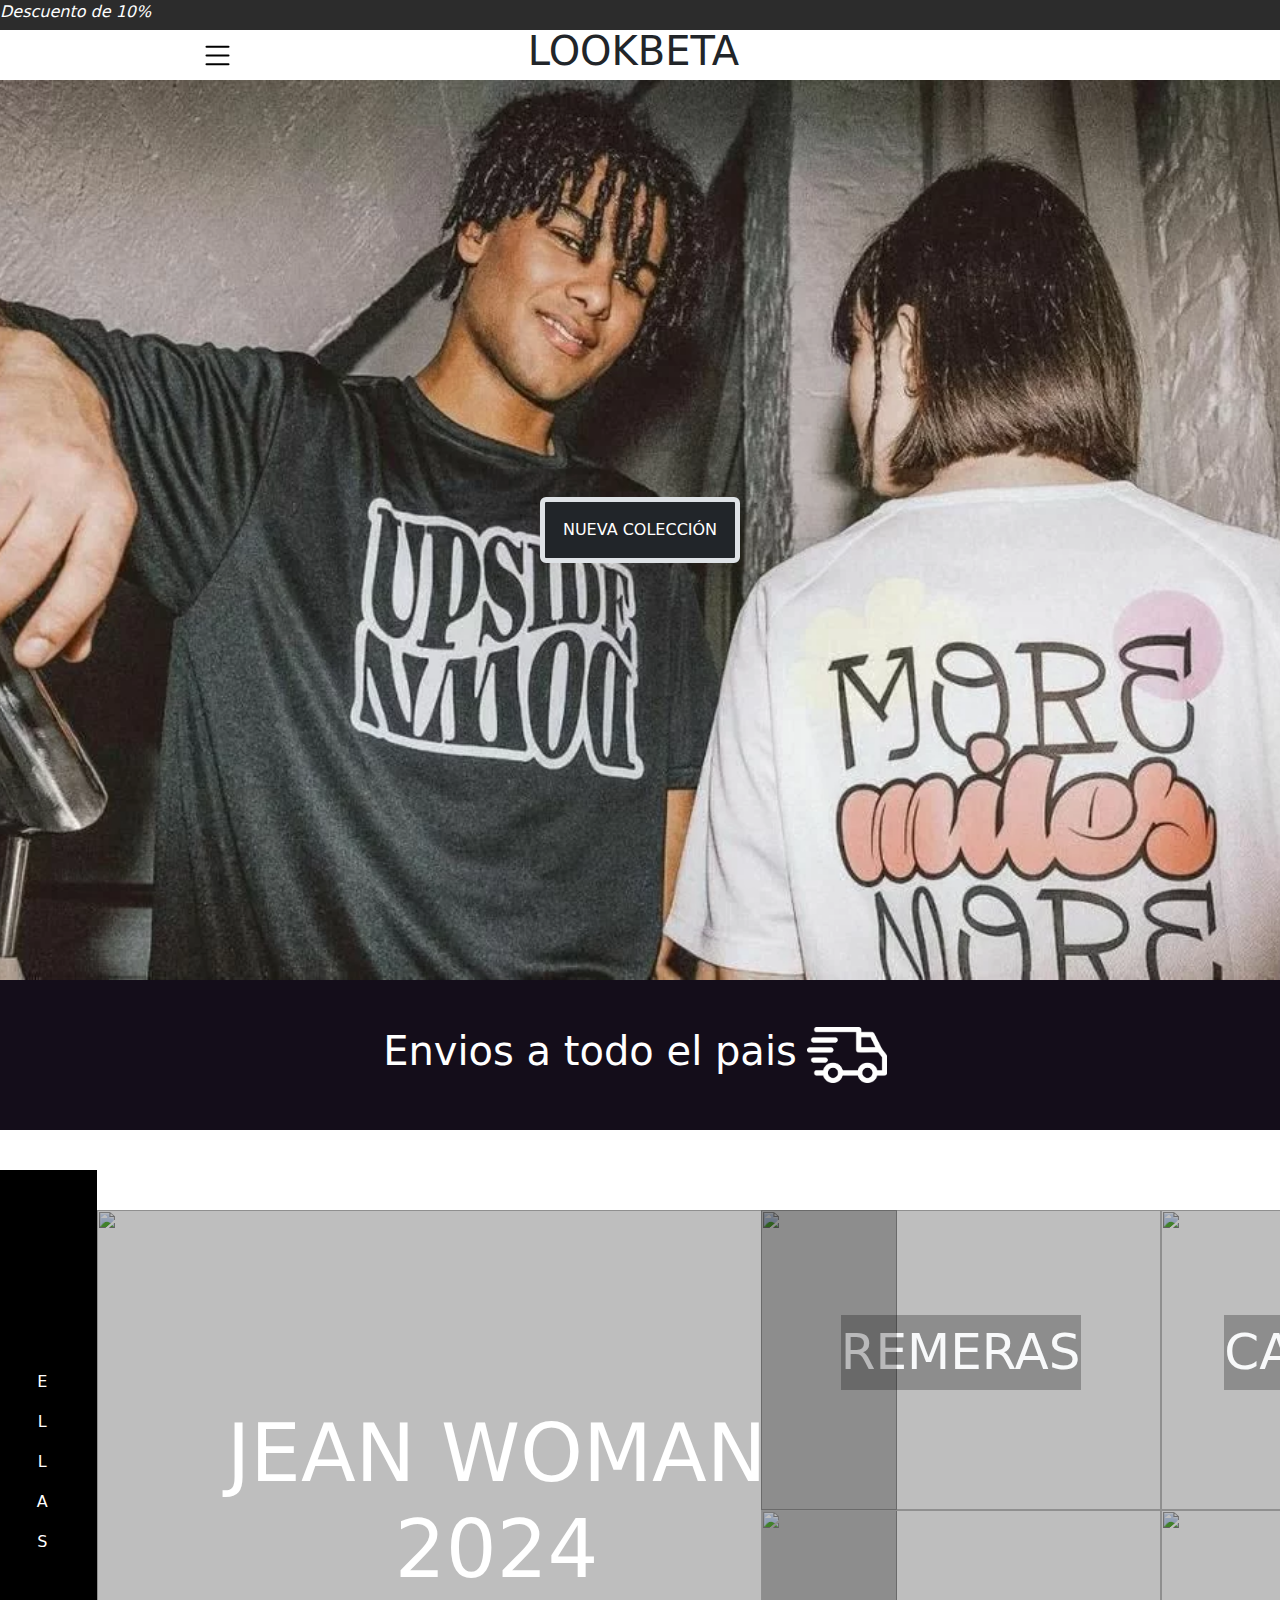
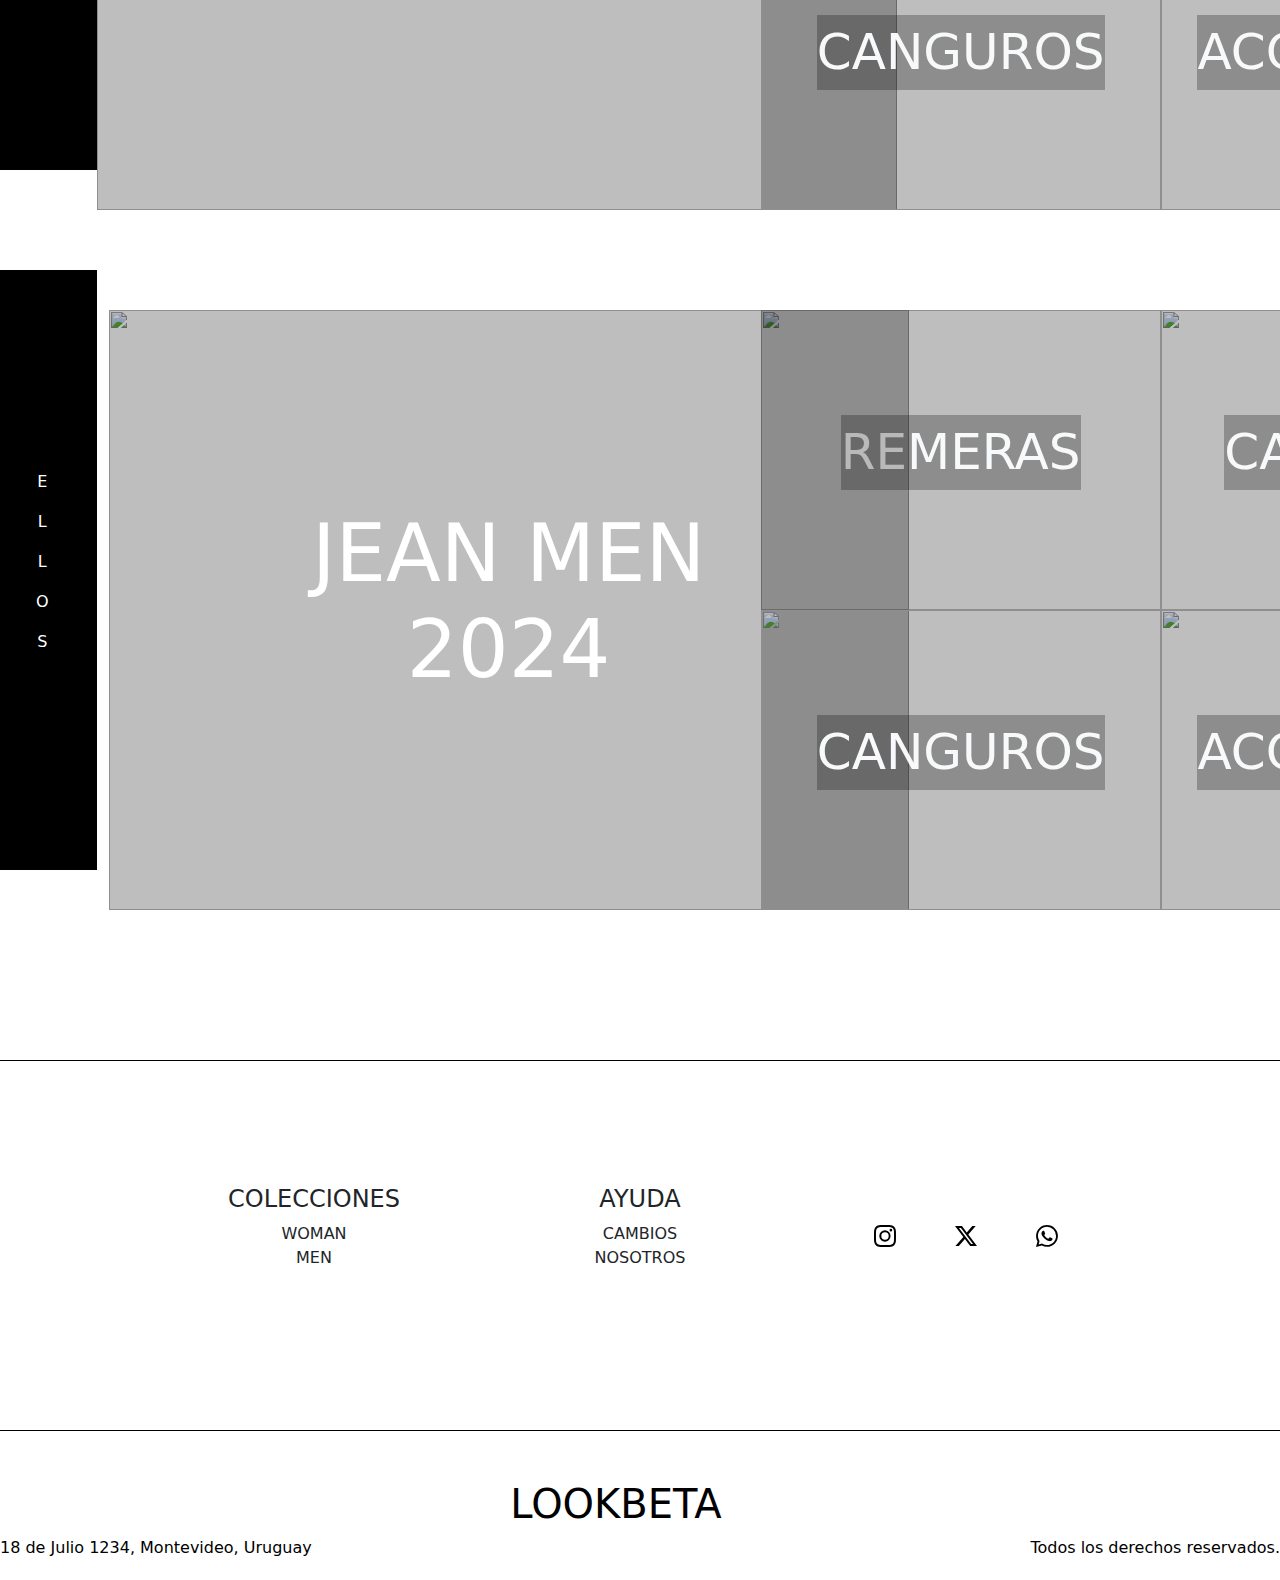
==== commit db3ba14a: "index version prueba grafica" ====
--- a/index.html
+++ b/index.html
@@ -221,7 +221,7 @@
 
     <img class="imagenPortada" src="imagenes/910c0674c126d461f7e7f9803702d777_l.webp" alt="">
   
-    <button class="btn btn-dark border border-5 botonTienda w-25  p-3">NUEVA COLECCIÓN</button>
+    <button class="btn btn-dark border border-5 botonTienda   p-3">NUEVA COLECCIÓN</button>
   
   </div>
 </header>
@@ -256,9 +256,9 @@
     </div>
 
 
-    <div class="col-lg-6 col-md-10">
-
-      <div class="contenedorImagenGrid position-relative d-flex justify-content-center align-items-center">
+    <div class="col-lg-6 col-md-10 col-10 p-0">
+
+      <div class="contenedorImagenGrid p-0 position-relative d-flex justify-content-center align-items-center">
       <img class="z-1 position-absolute" src="https://images.unsplash.com/photo-1592595293637-8557fa6d3c64?q=80&w=1972&auto=format&fit=crop&ixlib=rb-4.0.3&ixid=M3wxMjA3fDB8MHxwaG90by1wYWdlfHx8fGVufDB8fHx8fA%3D%3D"> 
       <div class=" w-100 h-100  z-2 p-5 position-absolute opacidad">  </div>   
       <p class=" display-1 z-3 position-relative top-0 text-white text-center  "> JEAN WOMAN<br> 2024 </p>
@@ -268,9 +268,9 @@
     <!-- cierre col-6 -->
 
 
-    <div class="col-lg-5 ">
-
-      <div class="d-flex flex-wrap flex-column justify-content-center  contenedorImagenGrid">
+    <div class="col-md-5 col-12 ">
+
+      <div class="d-flex flex-wrap flex-column justify-content-center  contenedorGridRopa">
 
         <div class="contenedorImgGrid z-1 position-relative">
             <img class="imgGrid z-1 position-absolute d" src="https://media.boohoo.com/i/boohoo/gzz63986_light%20pink_xl/female-light%20pink-camiseta-oversize-con-estampado-de-malibu-bay/?w=900&qlt=default&fmt.jp2.qlt=70&fmt=auto&sm=fit" alt="">
@@ -278,7 +278,7 @@
             <div class="opacidad z-2 position-absolute w-100 h-100"></div>
 
             <div class=" w-100 h-100 position-absolute d-flex justify-content-center align-items-center ">
-            <p class="position-relative z-3   text-light display-1 opacidad text-center">REMERAS</p>
+            <p class="position-relative z-3   text-light  opacidad text-center">REMERAS</p>
              
           </div>
 
@@ -289,7 +289,7 @@
      
           <div class="opacidad z-2 position-absolute w-100 h-100"></div>
           <div class=" w-100 h-100 position-absolute d-flex justify-content-center align-items-center ">
-          <p class="position-absolute z-3 text-light display-3  opacidad text-center">CANGUROS</p>
+          <p class="position-absolute z-3 text-light   opacidad text-center">CANGUROS</p>
            </div>
       </div>
 
@@ -297,7 +297,7 @@
         <img class="imgGrid position-absolute" src="https://ufojeans.com.uy/wp-content/uploads/2023/03/Fotos_UFO_TempInvierno2023-378-scaled.jpg" alt="">
         <div class="opacidad z-2 position-absolute w-100 h-100"></div>
         <div class=" w-100 h-100 position-absolute d-flex justify-content-center align-items-center">
-        <p class="position-absolute z-3  text-light display-1 opacidad  text-center">CAMPERAS</p>
+        <p class="position-absolute z-3  text-light  opacidad  text-center">CAMPERAS</p>
          </div>
     </div>
 
@@ -306,7 +306,7 @@
       <div class="opacidad z-2 position-absolute w-100 h-100"></div>
 
       <div class=" w-100 h-100 position-absolute d-flex justify-content-center align-items-center ">
-      <p class="position-absolute z-3  text-light opacidad display-3 text-center">ACCESORIOS</p>
+      <p class="position-absolute z-3  text-light opacidad  text-center">ACCESORIOS</p>
        </div>
   </div>
 
@@ -348,7 +348,7 @@
     </div>
 
 
-    <div class="col-lg-6 col-md-10">
+    <div class="col-lg-6 col-md-10 col-10">
 
       <div class="contenedorImagenGrid position-relative d-flex justify-content-center align-items-center">
       <img class="z-1 position-absolute" src="https://acdn.mitiendanube.com/stores/001/357/232/products/mlss2-503cd0537ad28e43f7169921465151591-7819804e92893b6e2516992146850750-1024-1024.png"> 
@@ -362,7 +362,7 @@
 
     <div class="col-lg-5 ">
 
-      <div class="d-flex flex-wrap flex-column justify-content-center  contenedorImagenGrid">
+      <div class="d-flex flex-wrap flex-column justify-content-center  contenedorGridRopa">
 
         <div class="contenedorImgGrid z-1 position-relative">
             <img class="imgGrid position-absolute" src="https://media.boohoo.com/i/boohoo/bmm09652_black_xl_3/hombre-black-camiseta-oversize-con-estampado-de-los-guardianes-de-la-galaxia" alt="">
@@ -370,7 +370,7 @@
             <div class="opacidad z-2 position-absolute w-100 h-100"></div>
 
             <div class=" w-100 h-100 position-absolute d-flex justify-content-center align-items-center ">
-            <p class="position-absolute z-3 text-light display-1 opacidad text-center">REMERAS</p>
+            <p class="position-absolute z-3 text-light  opacidad text-center">REMERAS</p>
              </div>
         </div>
 
@@ -378,7 +378,7 @@
           <img class="imgGrid position-absolute" src="https://acdn.mitiendanube.com/stores/004/418/136/products/91215-3-01abc302d609619d2d17170803894373-1024-1024.jpg" alt="">
           <div class="opacidad z-2 position-absolute w-100 h-100"></div>
           <div class=" w-100 h-100 position-absolute d-flex justify-content-center align-items-center ">
-          <p class="position-absolute z-3 opacidad  text-light display-3  text-center">CANGUROS</p>
+          <p class="position-absolute z-3 opacidad  text-light   text-center">CANGUROS</p>
            </div>
       </div>
 
@@ -386,7 +386,7 @@
         <img class="imgGrid position-absolute" src="https://lrsa-media.lojasrenner.com.br/uri/medium_879738208_001_3_1a9040650f.jpg" alt="">
         <div class="opacidad z-2 position-absolute w-100 h-100"></div>
         <div class=" w-100 h-100 position-absolute d-flex justify-content-center align-items-center ">
-        <p class="position-absolute z-3 text-light display-1 opacidad text-center">CAMPERAS</p>
+        <p class="position-absolute z-3 text-light  opacidad text-center">CAMPERAS</p>
          </div>
     </div>
 
@@ -394,7 +394,7 @@
       <img class="imgGrid position-absolute" src="https://lrsa-media.lojasrenner.com.br/uri/medium_744044903_001_2_699406bd51.jpg" alt="">
       <div class="opacidad z-2 position-absolute w-100 h-100"></div>
       <div class=" w-100 h-100 position-absolute d-flex justify-content-center align-items-center">
-      <p class="position-absolute z-3  text-light display-3 text-center opacidad">ACCESORIOS</p>
+      <p class="position-absolute z-3  text-light  text-center opacidad">ACCESORIOS</p>
        </div>
   </div>
 
@@ -422,7 +422,8 @@
 
       <ul class="text-center d-flex justify-content-center flex-column align-items-center list-unstyled ">
 
-        <h4 class="text-center">COLECCIONES</h4>
+        <h4 class="text-center d-none d-md-block">COLECCIONES</h4>
+        <h5 class="text-center d-block d-md-none">COLECCIONES</h5>
         <li class="">WOMAN</li>
         <li class="">MEN</li>
       </ul>
@@ -433,9 +434,10 @@
 
     <div class="col-3">
 
-      <ul class="text-center d-flex justify-content-center flex-column align-items-center list-unstyled ">
-
-        <h4 class="text-center">AYUDA</h4>
+      <ul class="text-center d-flex justify-content-evenly justify-content-md-center flex-column align-items-center list-unstyled ">
+
+        <h4 class="text-center d-md-block d-none">AYUDA</h4>
+        <h5 class="text-center d-md-none ">AYUDA</h5>
         <li class="">CAMBIOS</li>
         <li class="">NOSOTROS</li>
       </ul>
--- a/index.css
+++ b/index.css
@@ -1,7 +1,5 @@
 
-body{
-  overflow-x: hidden;
-}
+
 /*Parte superior*/
 nav{
   width: 100%;
@@ -151,9 +149,18 @@
     border-radius: 20px;
   }
 
+
+  .contenedorGridRopa{
+    width: 800px;
+    height: 600px;
+    margin-top: 80px;
+    margin-bottom: 20px;
+    border-radius: 20px;
+  }
   
   .opacidad{
     background-color: #00000041;
+    font-size: 50px;
   }
 
   .opacidad:hover{
@@ -162,6 +169,13 @@
 
   }
 
+  .contenedorGridRopa img{
+    width: 100%;
+    height: 100%;
+    object-fit: cover;
+
+
+  }
 
   .contenedorImagenGrid img{
     width: 100%;
@@ -286,6 +300,7 @@
     transform: translateX(20px);
    }
 
+   
    .bloque1{
     width: 100%;
     height: 100%;
@@ -296,19 +311,6 @@
     justify-content: start;
 
   }
-
-  .cardMenu{
-    width: 80px;
-    height: 100px;
-  }
-  
-  .imgCardMenu{
-    width: 100%;
-    height: 195px;
-    object-fit: cover;
-    overflow: hidden;
-  }
-  
   
   #bloque2{
     width: 0;
@@ -320,14 +322,55 @@
   }
 
   .menuMujer{
-    margin-top: 80px;
-  }
+    margin-top: 40px;
+  }
+
+
+  .contenedorImagenGrid{
+
+    width: 350px;
+    height: 350px;
+    margin-top: 80px;
+    margin-bottom: 20px;
+    border-radius: 20px;
+    padding: 0;
+  }
+
 
 
   .contenedorEllas{
     
-    width: 5px;
-   
-  }
-  
-}
+    color: white;
+    text-align: center;
+    width: 1px;
+    height: 300px;
+    background-color: black;
+    margin-top: 80px;
+    margin-bottom: 20px;
+  }
+  
+
+  .cardMenu{
+    width: 100px;
+    height: 100px;
+    
+  }
+  
+.contenedorGridRopa{
+
+  width: 100%;
+
+}
+  
+.contenedorGridRopa img{
+  width: 100%;
+  height: 100%;
+  object-fit: cover;
+}
+
+.opacidad{
+  font-size: 25px;
+}
+  
+
+}
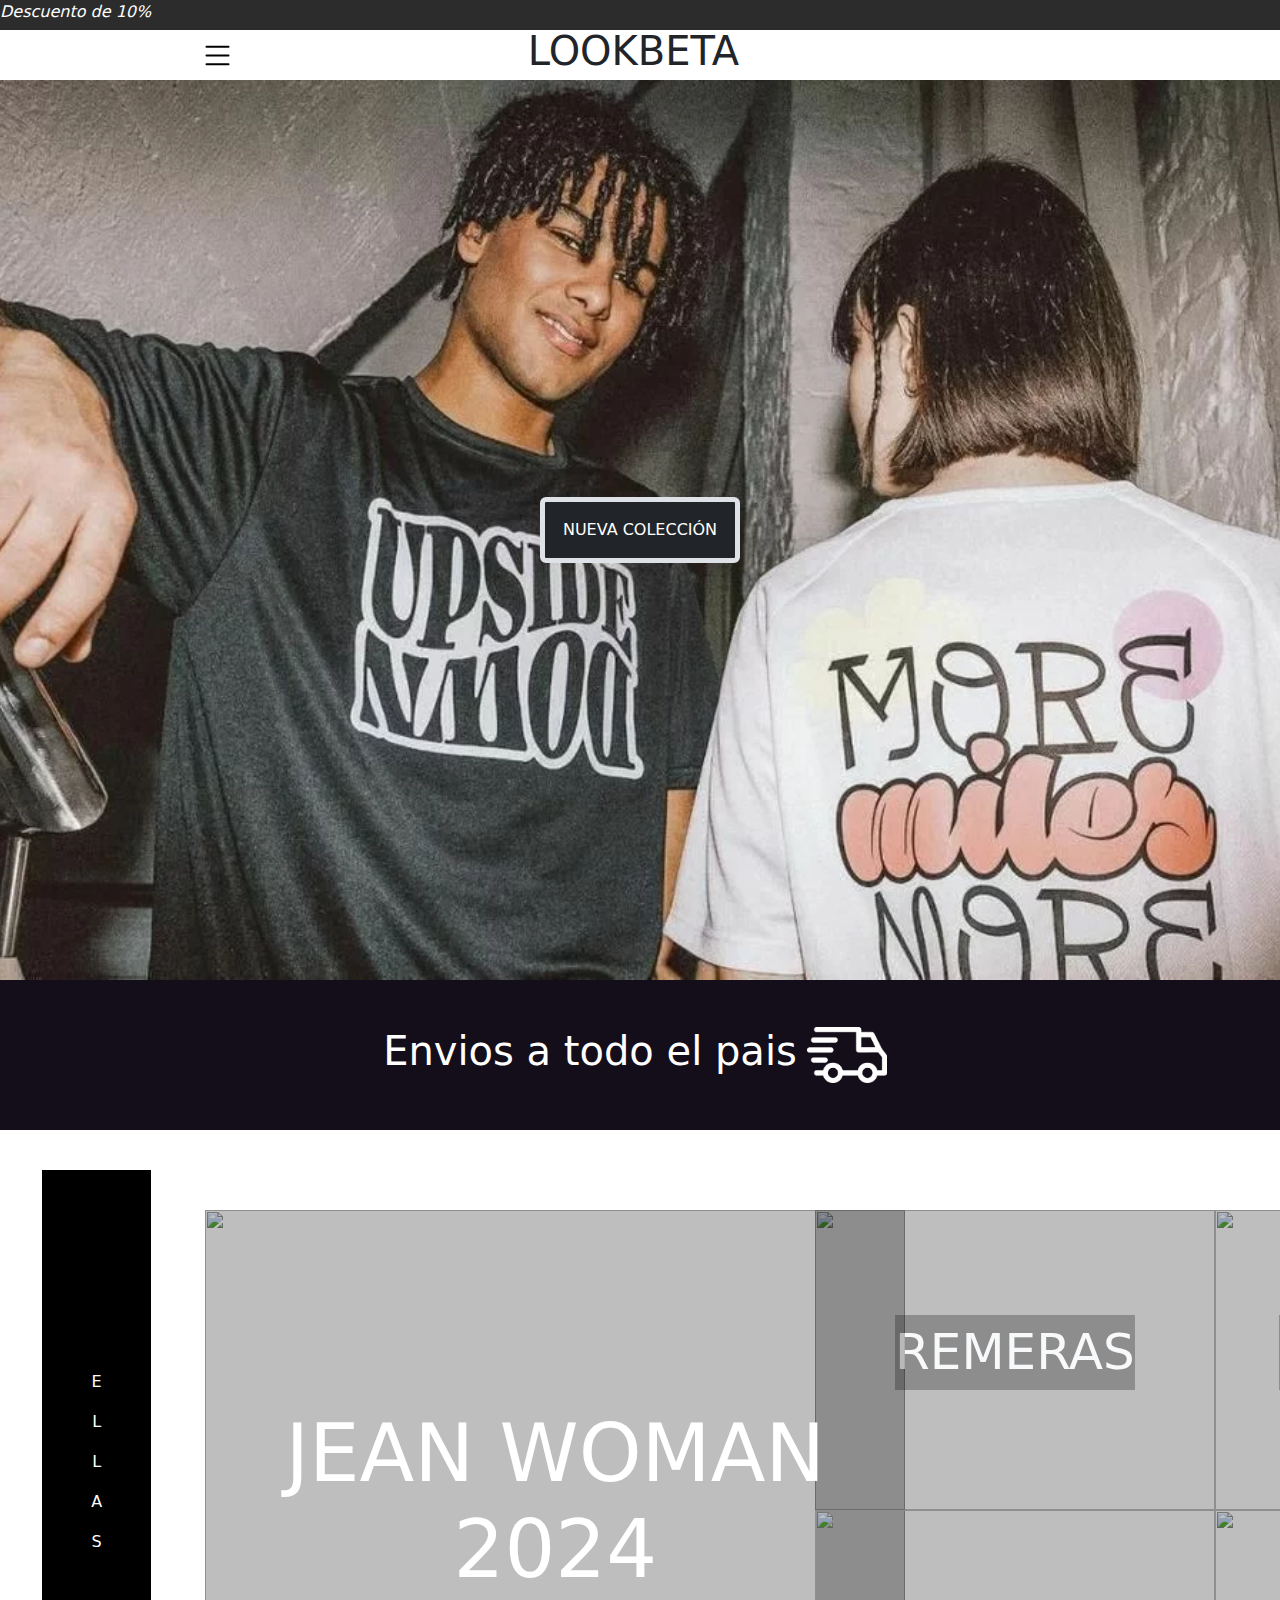
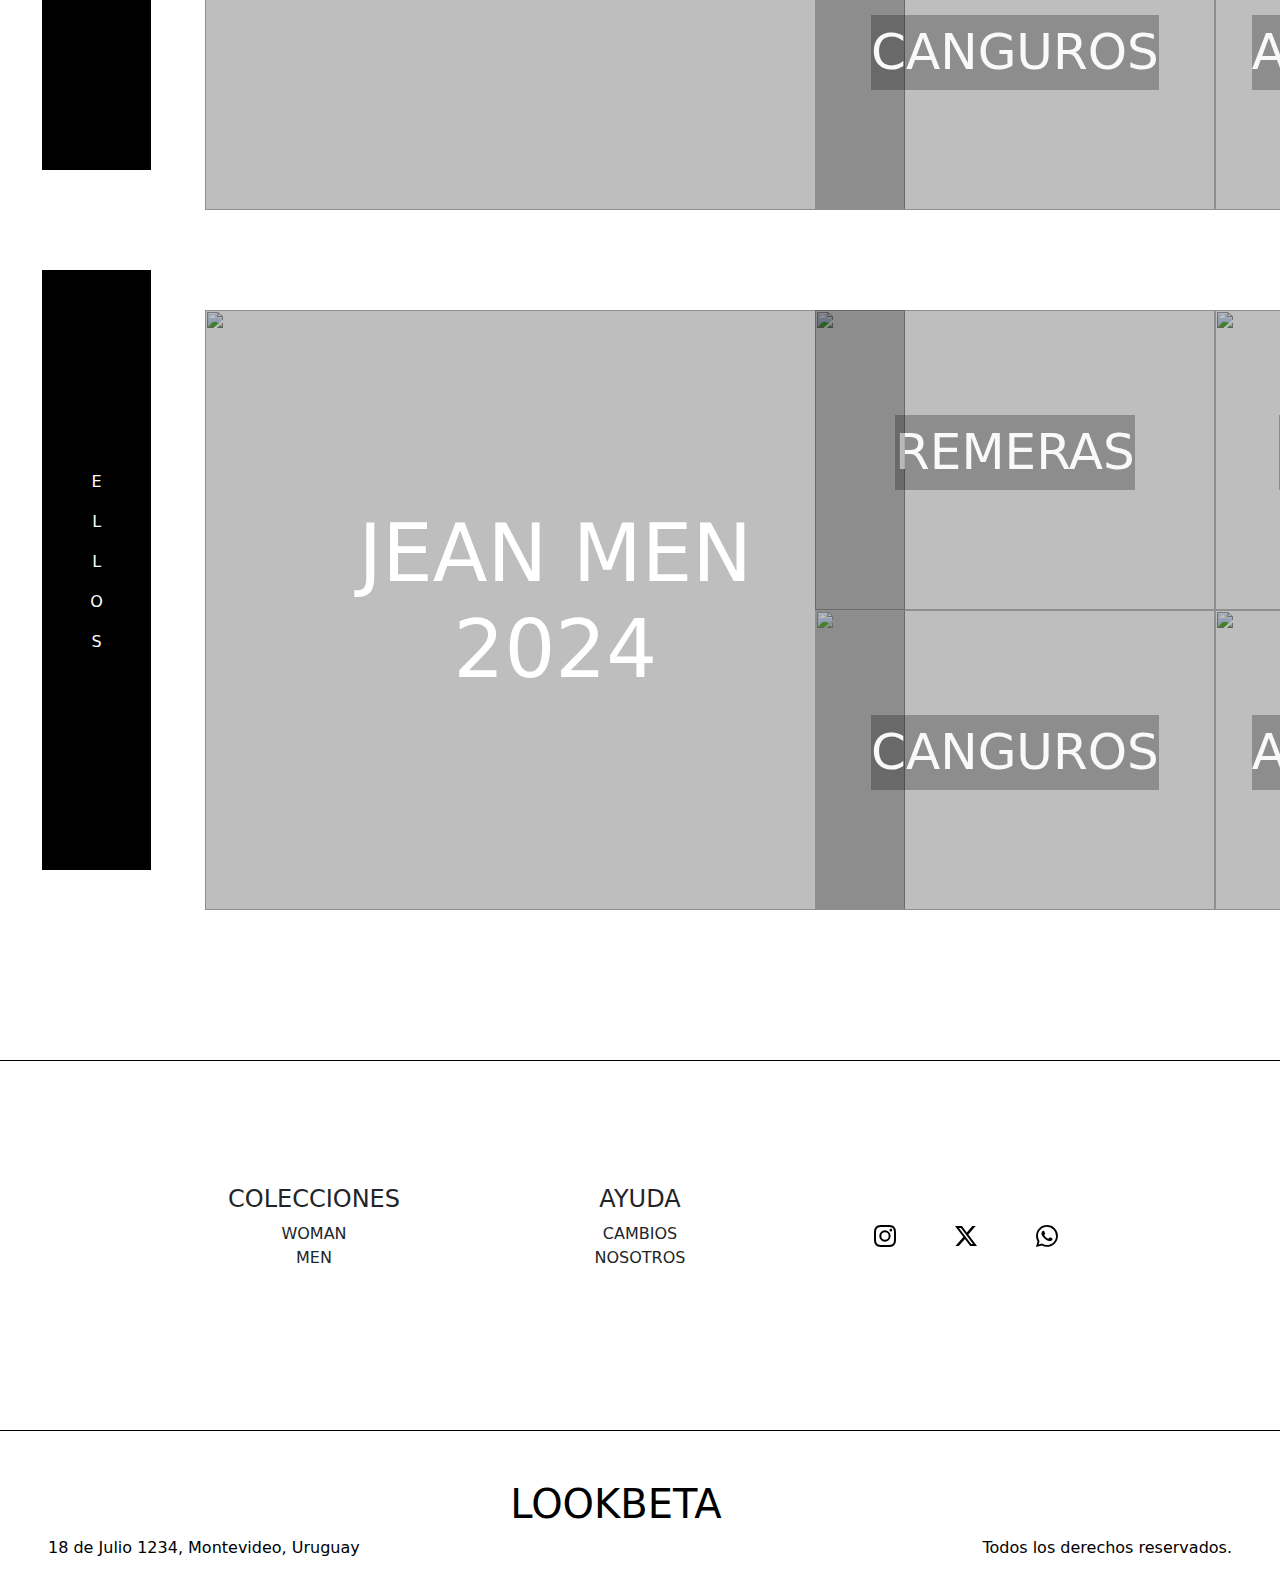
==== commit f8be8f2b: "v2" ====
--- a/index.html
+++ b/index.html
@@ -256,10 +256,10 @@
     </div>
 
 
-    <div class="col-lg-6 col-md-10 col-10 p-0">
+    <div class="col-lg-5 col-md-10 col-10 p-0">
 
       <div class="contenedorImagenGrid p-0 position-relative d-flex justify-content-center align-items-center">
-      <img class="z-1 position-absolute" src="https://images.unsplash.com/photo-1592595293637-8557fa6d3c64?q=80&w=1972&auto=format&fit=crop&ixlib=rb-4.0.3&ixid=M3wxMjA3fDB8MHxwaG90by1wYWdlfHx8fGVufDB8fHx8fA%3D%3D"> 
+      <img class="z-1 p-0 position-absolute" src="https://images.unsplash.com/photo-1592595293637-8557fa6d3c64?q=80&w=1972&auto=format&fit=crop&ixlib=rb-4.0.3&ixid=M3wxMjA3fDB8MHxwaG90by1wYWdlfHx8fGVufDB8fHx8fA%3D%3D"> 
       <div class=" w-100 h-100  z-2 p-5 position-absolute opacidad">  </div>   
       <p class=" display-1 z-3 position-relative top-0 text-white text-center  "> JEAN WOMAN<br> 2024 </p>
     </div>
@@ -268,7 +268,7 @@
     <!-- cierre col-6 -->
 
 
-    <div class="col-md-5 col-12 ">
+    <div class="col-lg-4 ">
 
       <div class="d-flex flex-wrap flex-column justify-content-center  contenedorGridRopa">
 
@@ -348,7 +348,7 @@
     </div>
 
 
-    <div class="col-lg-6 col-md-10 col-10">
+    <div class="col-lg-5 col-md-10 col-10 p-0">
 
       <div class="contenedorImagenGrid position-relative d-flex justify-content-center align-items-center">
       <img class="z-1 position-absolute" src="https://acdn.mitiendanube.com/stores/001/357/232/products/mlss2-503cd0537ad28e43f7169921465151591-7819804e92893b6e2516992146850750-1024-1024.png"> 
@@ -360,7 +360,7 @@
     <!-- cierre col-6 -->
 
 
-    <div class="col-lg-5 ">
+    <div class="col-lg-4 ">
 
       <div class="d-flex flex-wrap flex-column justify-content-center  contenedorGridRopa">
 
@@ -488,9 +488,9 @@
 
   <div class="d-flex justify-content-between align-items-end">
 
-    <p class="text-black m-0 fw-light ">18 de Julio 1234, Montevideo, Uruguay</p>
-    
-    <p class="text-black m-0 fw-light">Todos los derechos reservados.</p>
+    <p class="text-black m-0 fw-light ms-lg-5 ">18 de Julio 1234, Montevideo, Uruguay</p>
+    
+    <p class="text-black m-0 fw-light me-lg-5">Todos los derechos reservados.</p>
     
 
   </div>
--- a/index.css
+++ b/index.css
@@ -142,7 +142,7 @@
 
   .contenedorImagenGrid{
 
-    width: 800px;
+    width: 700px;
     height: 600px;
     margin-top: 80px;
     margin-bottom: 20px;
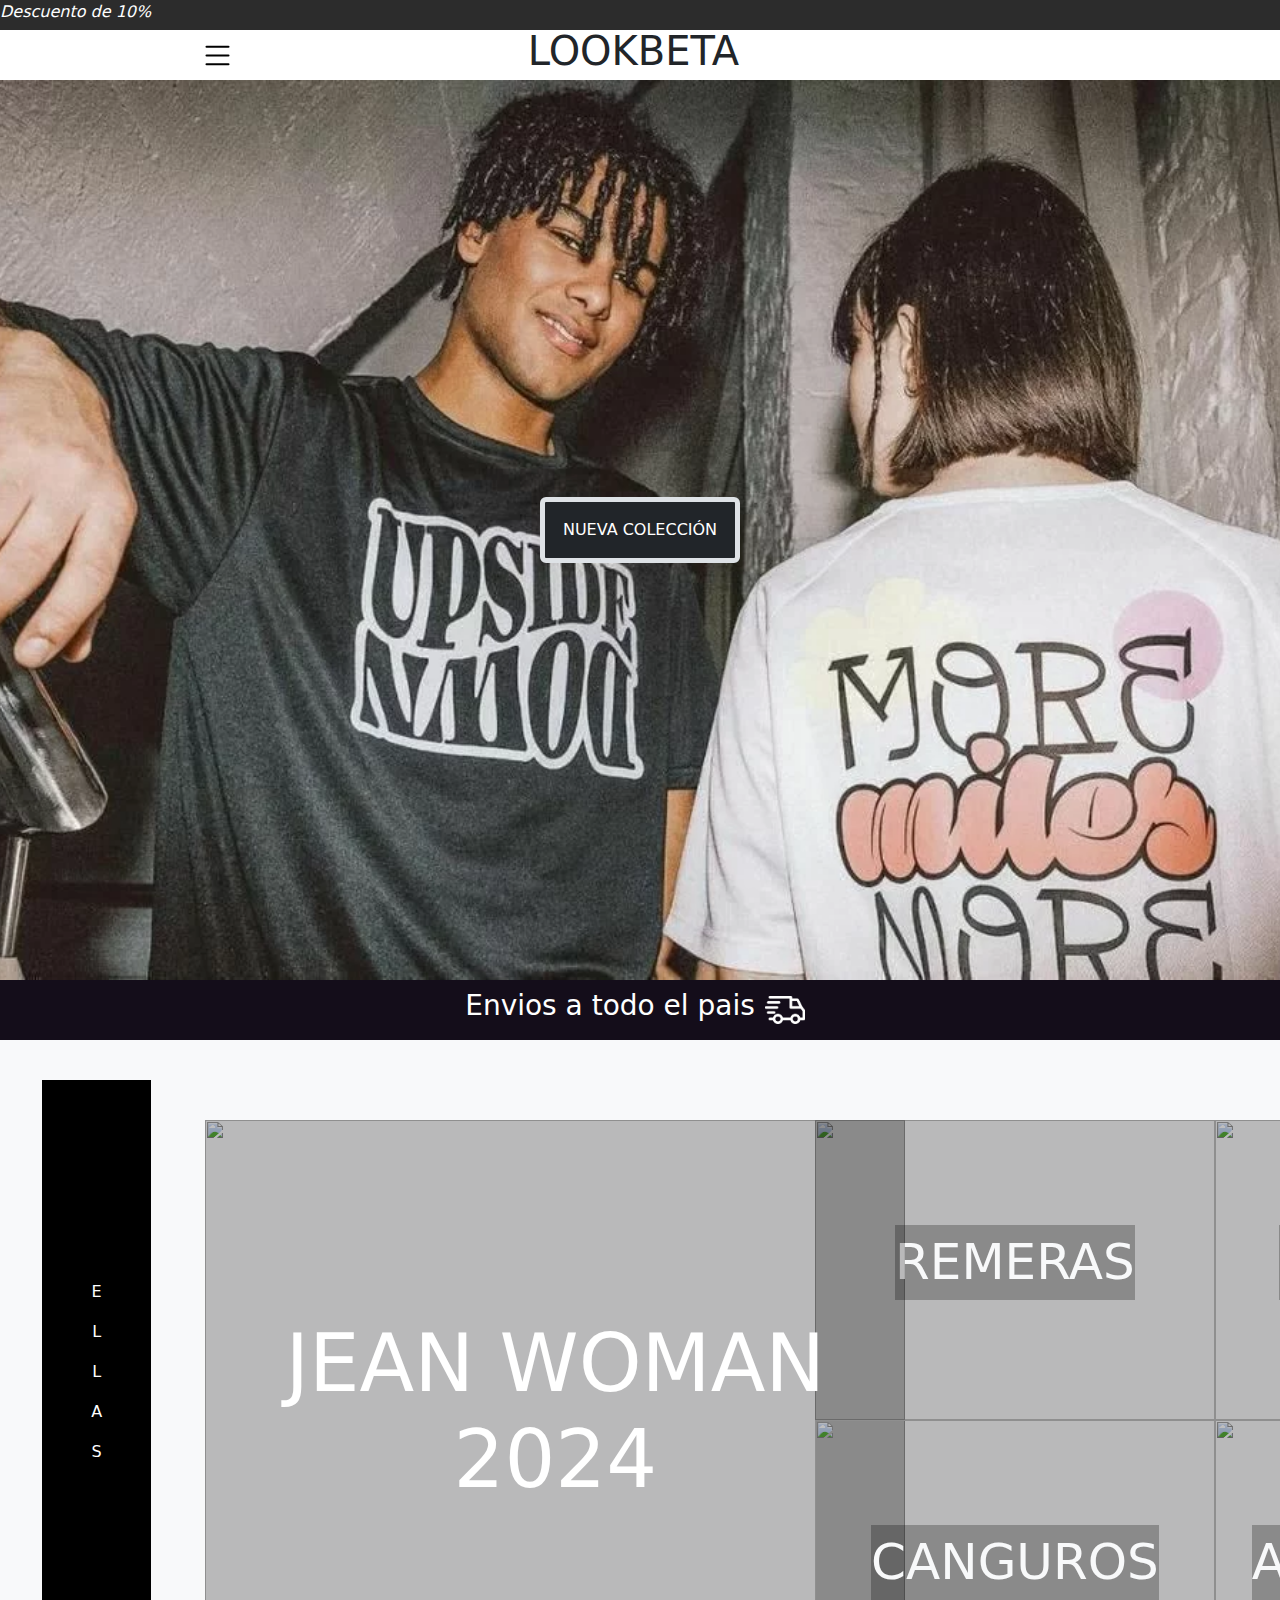
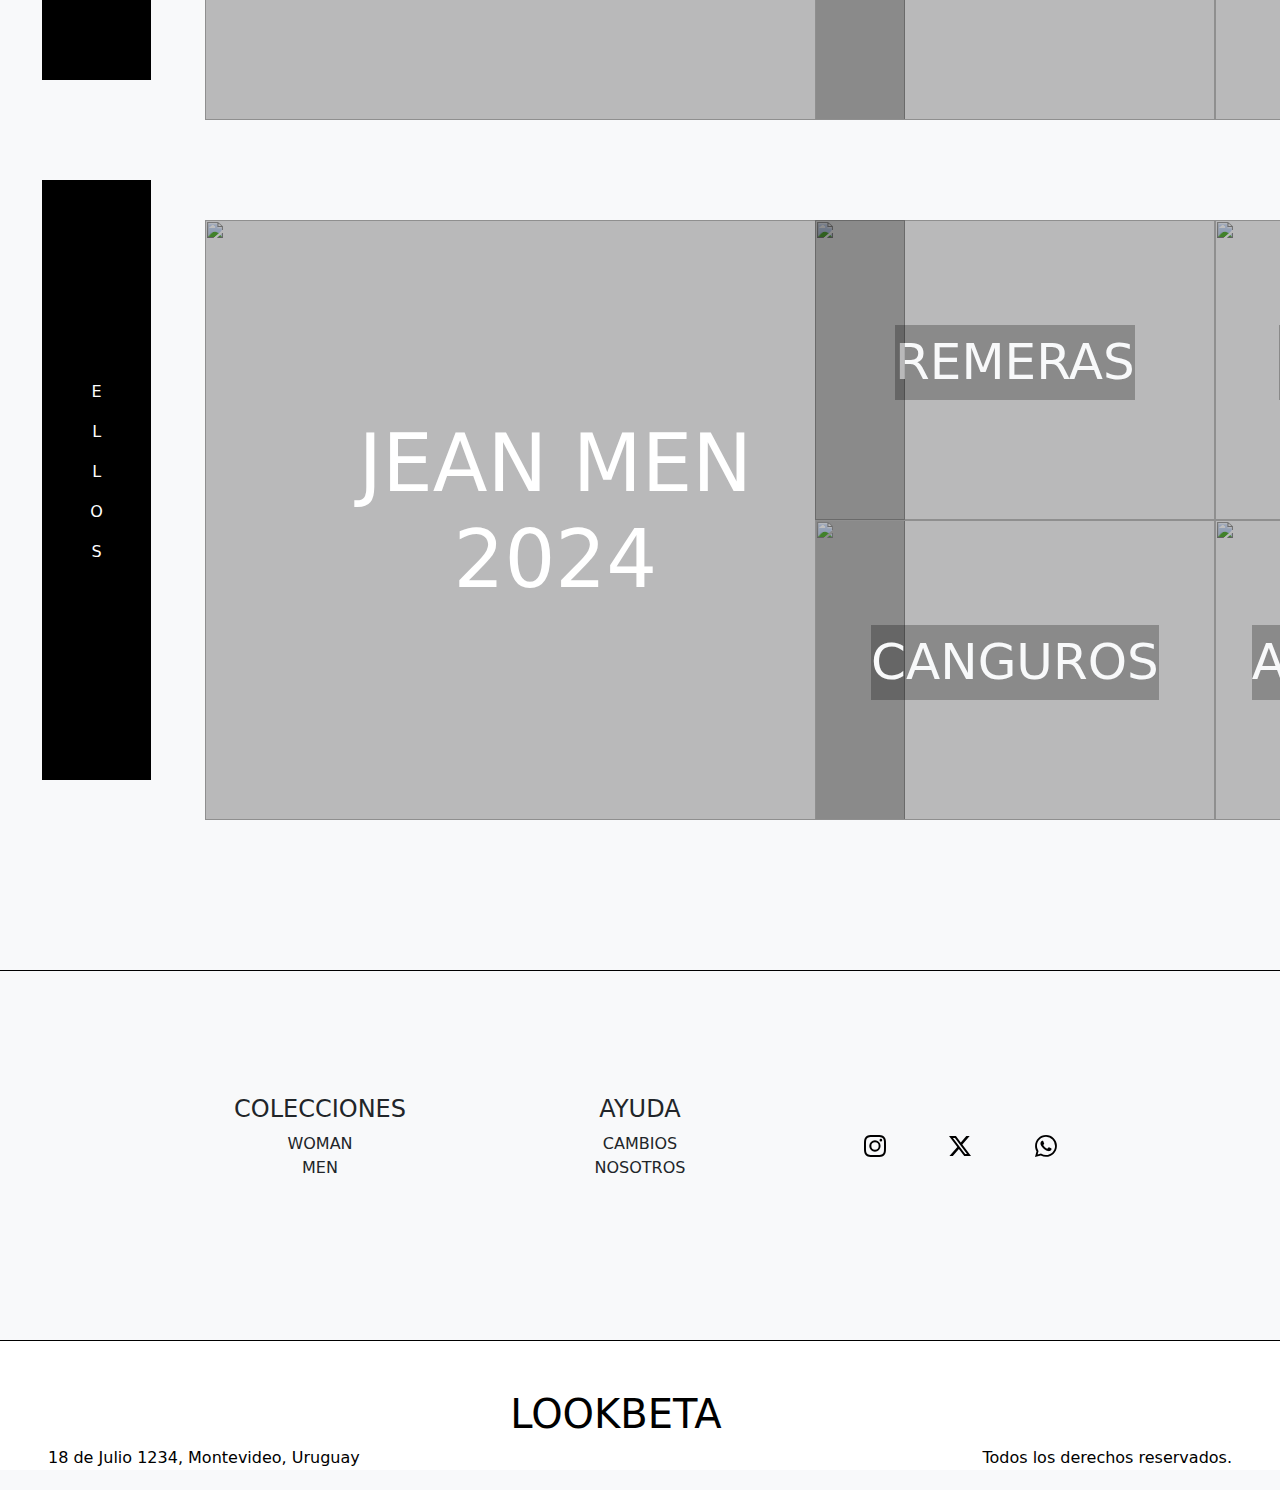
==== commit c7176453: "algunos arreglos responsive" ====
--- a/index.html
+++ b/index.html
@@ -9,7 +9,7 @@
 <link rel="preconnect" href="https://fonts.gstatic.com" crossorigin>
 <link href="https://fonts.googleapis.com/css2?family=DM+Sans:ital,opsz,wght@0,9..40,100..1000;1,9..40,100..1000&display=swap" rel="stylesheet">
   </head>
-<body id="body" class="bg-white ">
+<body id="body" class="bg-light ">
 
   <div class="barraSuperior">
 
@@ -230,7 +230,7 @@
 
 <section class="barraHorizontal d-flex justify-content-center align-items-center">
 
-  <h1 class="text-white text-center">Envios a todo el pais</h1>
+  <h3 class="text-white text-center">Envios a todo el pais</h3>
 
  <img class="camion" src="imagenes/delivery (1).png" alt="">
 
@@ -239,10 +239,10 @@
 
 <!-- grid productos  -->
 
-<main class=" d-flex justify-content-start">
-
-
-  <div class="row d-flex justify-content-evenly align-items-center ">
+<main class=" d-flex justify-content-start ">
+
+
+  <div class="row d-flex justify-content-evenly align-items-md-center align-items-start ">
 
 
     <div class="col-1 contenedorEllas">
@@ -258,7 +258,7 @@
 
     <div class="col-lg-5 col-md-10 col-10 p-0">
 
-      <div class="contenedorImagenGrid p-0 position-relative d-flex justify-content-center align-items-center">
+      <div class="contenedorImagenGrid p-0 position-relative d-flex justify-content-center align-items-center ">
       <img class="z-1 p-0 position-absolute" src="https://images.unsplash.com/photo-1592595293637-8557fa6d3c64?q=80&w=1972&auto=format&fit=crop&ixlib=rb-4.0.3&ixid=M3wxMjA3fDB8MHxwaG90by1wYWdlfHx8fGVufDB8fHx8fA%3D%3D"> 
       <div class=" w-100 h-100  z-2 p-5 position-absolute opacidad">  </div>   
       <p class=" display-1 z-3 position-relative top-0 text-white text-center  "> JEAN WOMAN<br> 2024 </p>
@@ -334,7 +334,7 @@
 <main class=" d-flex justify-content-start">
 
 
-  <div class="row d-flex justify-content-evenly align-items-center ">
+  <div class="row d-flex justify-content-evenly align-items-md-center align-items-star ">
 
 
     <div class="col-1 contenedorEllas">
@@ -348,7 +348,7 @@
     </div>
 
 
-    <div class="col-lg-5 col-md-10 col-10 p-0">
+    <div class="col-lg-5 col-md-10 col-10 p-0 ">
 
       <div class="contenedorImagenGrid position-relative d-flex justify-content-center align-items-center">
       <img class="z-1 position-absolute" src="https://acdn.mitiendanube.com/stores/001/357/232/products/mlss2-503cd0537ad28e43f7169921465151591-7819804e92893b6e2516992146850750-1024-1024.png"> 
@@ -415,12 +415,12 @@
 
 
 <section class="preFooter">
-
-  <div class="row d-flex justify-content-center h-100 align-items-center">
+ 
+  <div class="d-md-flex justify-content-center align-items-center flex-md-row h-100  d-flex justify-content-center flex-column ">
 
     <div class="col-3">
 
-      <ul class="text-center d-flex justify-content-center flex-column align-items-center list-unstyled ">
+      <ul class="text-center d-flex justify-content-center flex-column align-items-center list-unstyled">
 
         <h4 class="text-center d-none d-md-block">COLECCIONES</h4>
         <h5 class="text-center d-block d-md-none">COLECCIONES</h5>
@@ -447,7 +447,7 @@
     </div>
 
 
-    <div class="col-3 d-flex justify-content-evenly ">
+    <div class="col-3 d-flex justify-content-evenly mt-4 mt-md-0">
     
    
 
@@ -483,10 +483,10 @@
   <div class="contenedorFooter">
 
 
-    <h1 class=" me-5 text-black text-center ">LOOKBETA</h1>
+    <h1 class=" me-md-5 text-black text-center ">LOOKBETA</h1>
    
 
-  <div class="d-flex justify-content-between align-items-end">
+  <div class="d-md-flex justify-content-between align-items-end text-center">
 
     <p class="text-black m-0 fw-light ms-lg-5 ">18 de Julio 1234, Montevideo, Uruguay</p>
     
--- a/index.css
+++ b/index.css
@@ -1,3 +1,4 @@
+
 
 
 /*Parte superior*/
@@ -123,12 +124,12 @@
 .barraHorizontal{
 
   width: 100%;
-  height: 150px;
+  height: 60px;
   background-color :#140d1a ;
 }
 
 .camion{
-  width: 80px;
+  width: 40px;
   margin: 10px;
   animation: mover-izquierda-derecha 2s linear infinite;
 }
@@ -300,6 +301,7 @@
     transform: translateX(20px);
    }
 
+
    
    .bloque1{
     width: 100%;
@@ -323,6 +325,10 @@
 
   .menuMujer{
     margin-top: 40px;
+  }
+
+  .cardMenu p{
+    font-size: 15px;
   }
 
 
@@ -374,3 +380,21 @@
   
 
 }
+
+
+
+@media (max-width: 375px) {
+ 
+  .cardMenu{
+    width: 80px;
+    height: 80px;
+    
+  }
+
+  .cardMenu p{
+    font-size: 12px;
+  }
+
+
+ 
+}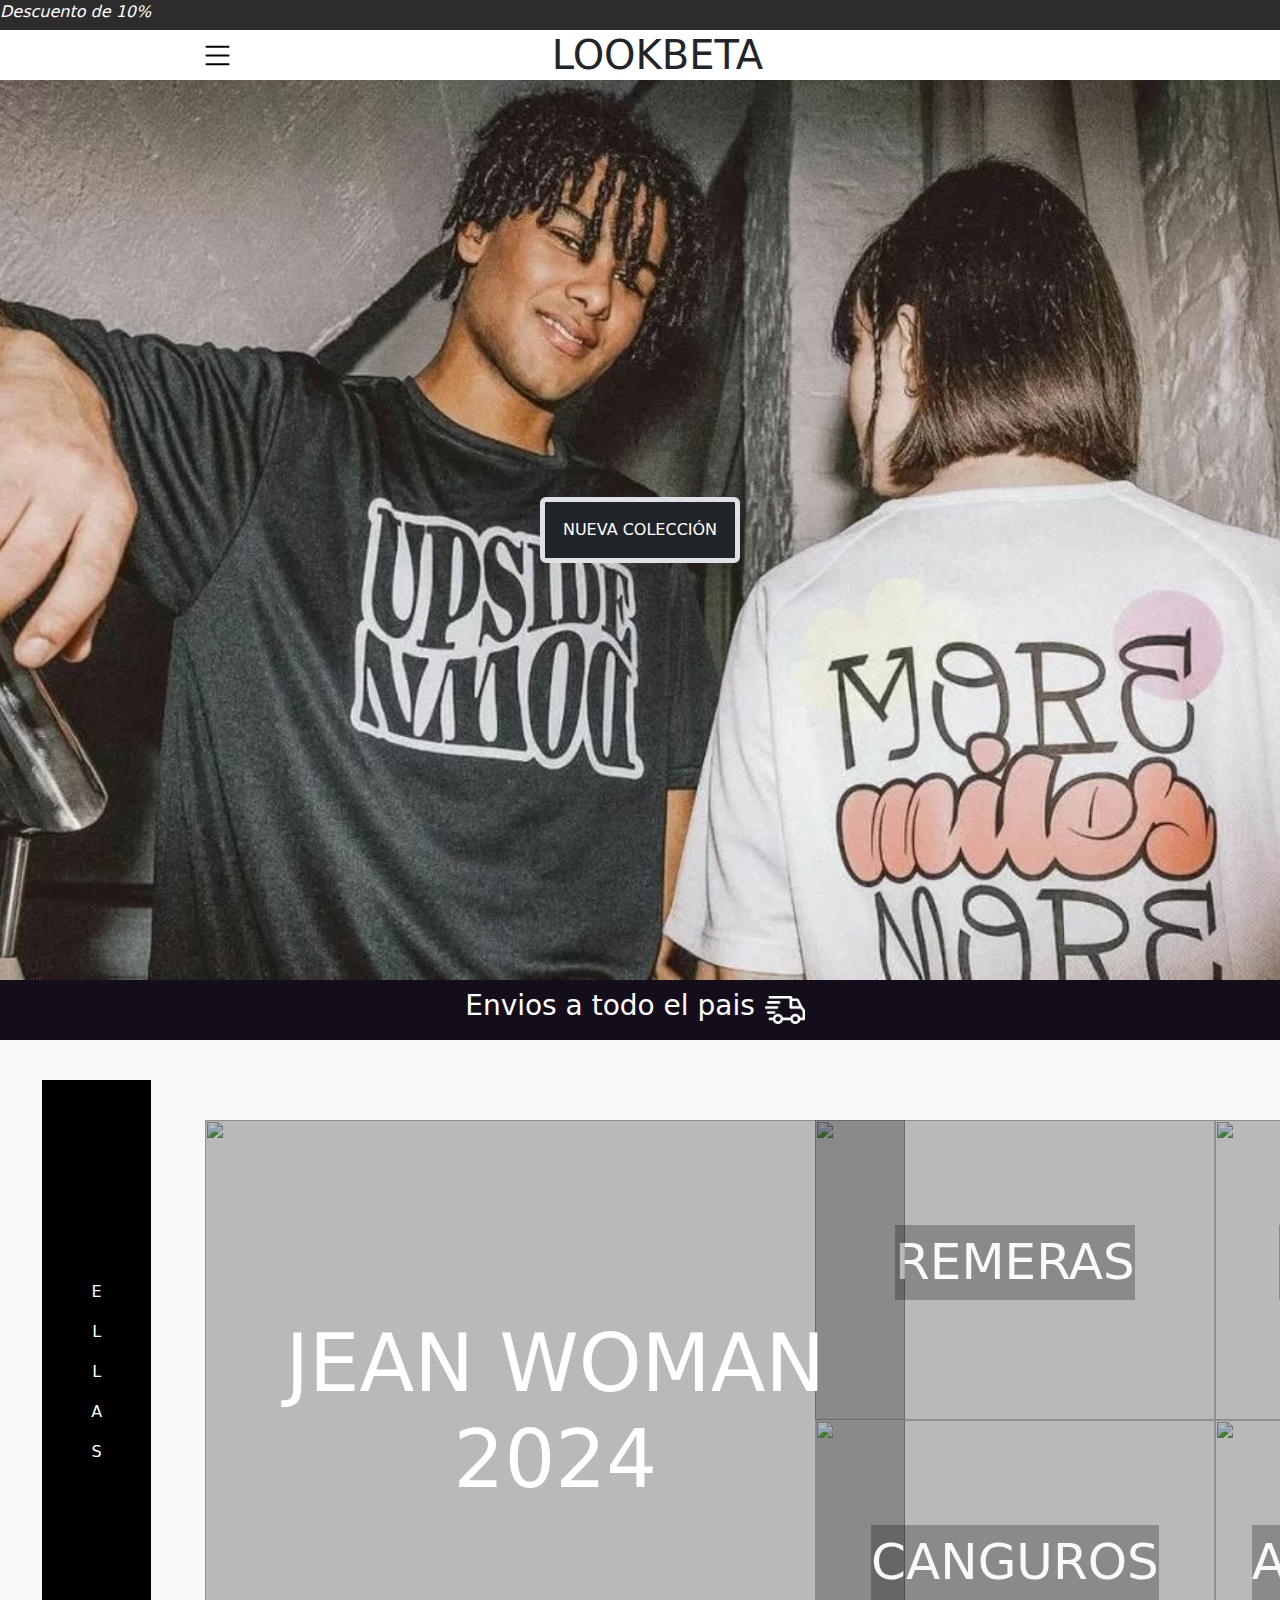
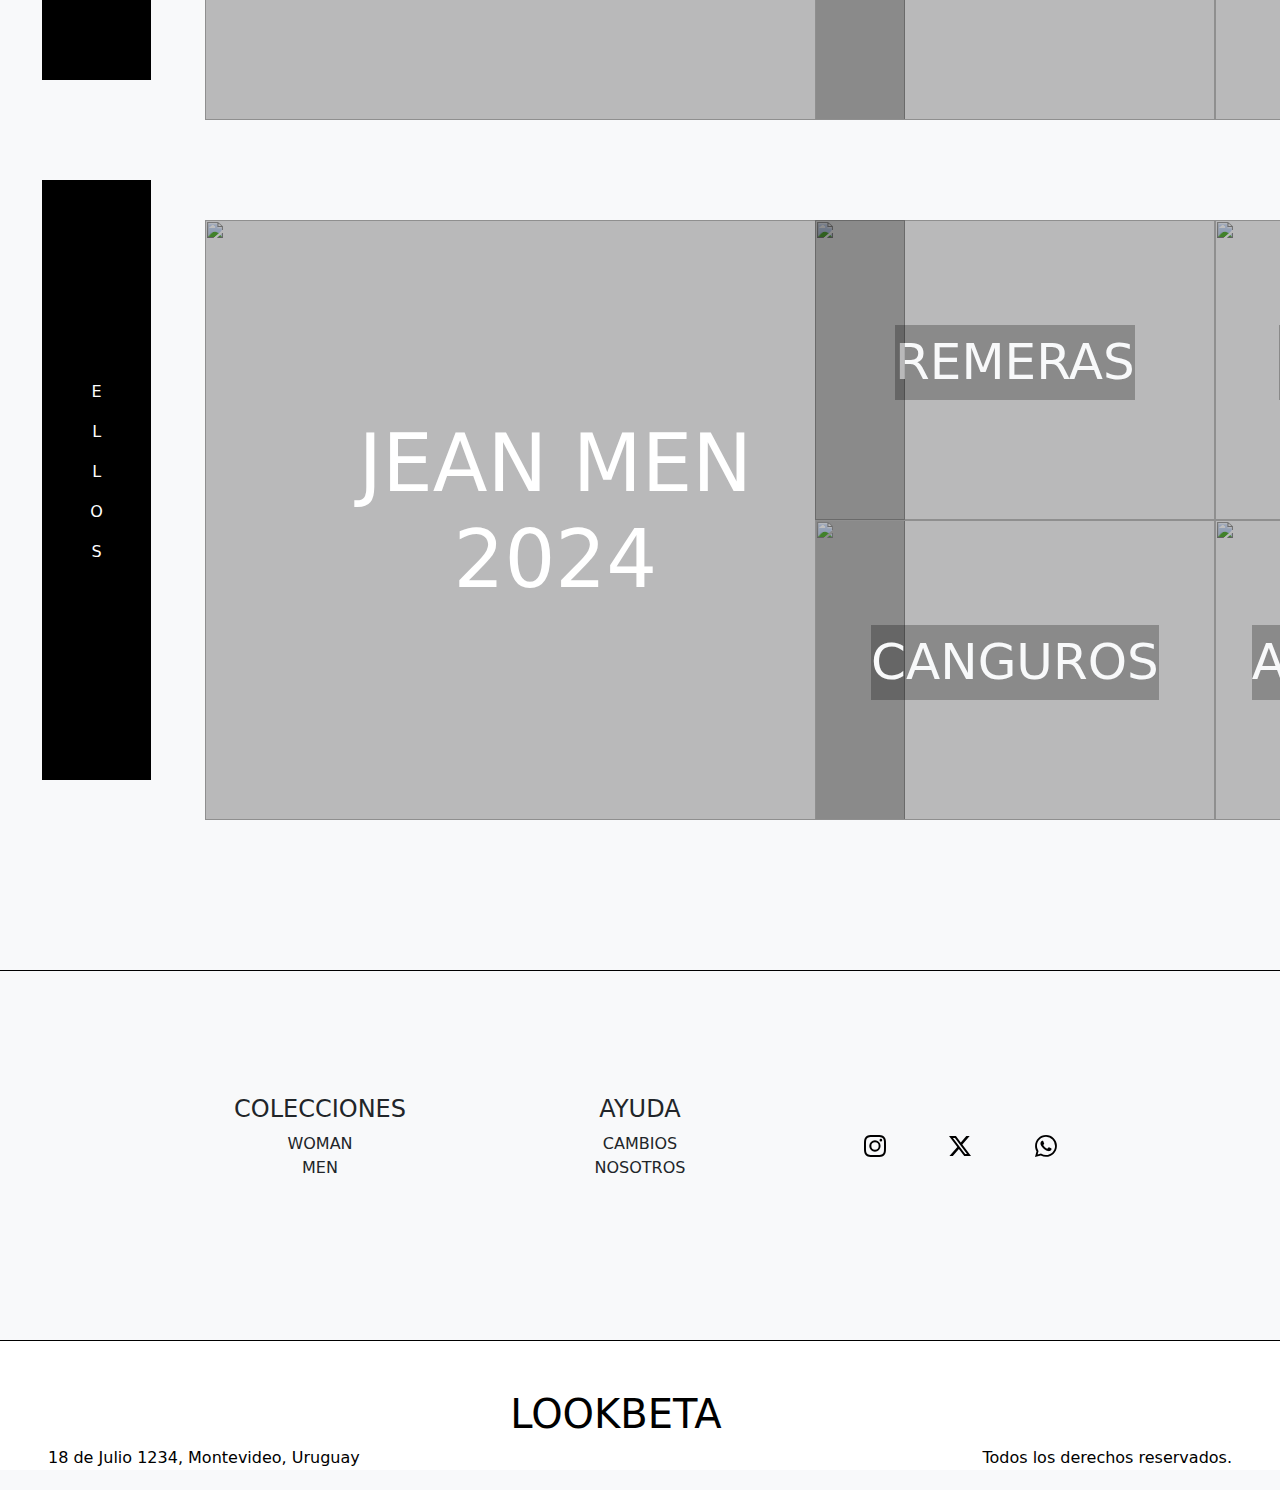
==== commit 25435115: "falta responsive, en product" ====
--- a/index.html
+++ b/index.html
@@ -9,6 +9,7 @@
 <link rel="preconnect" href="https://fonts.gstatic.com" crossorigin>
 <link href="https://fonts.googleapis.com/css2?family=DM+Sans:ital,opsz,wght@0,9..40,100..1000;1,9..40,100..1000&display=swap" rel="stylesheet">
   </head>
+
 <body id="body" class="bg-light ">
 
   <div class="barraSuperior">
@@ -26,7 +27,7 @@
     </div>
 
    <div class="w-100">
-    <h1 class="text-center me-5">LOOKBETA</h1>
+    <h1 onclick="inicio()" class="text-center  m-0">LOOKBETA</h1>
   </div>
     
   </nav>
@@ -45,141 +46,164 @@
 
       <div class="d-flex flex-wrap container justify-content-center">
 
-       
-      <div class="cardMenu">
-        <img class="imgCardMenu" src="imagenes/remera-de-modal-unisex.jpg" alt="">
+       <a href="tienda.html" class="text-decoration-none text-black">
+      <div class="cardMenu" id="remerasMujer" data-titulo="remerasMujer">
+        <img class="imgCardMenu" src="imagenes/remera-de-modal-unisex.jpg" alt="" >
+
+        <div class="bg-light w-100 d-flex justify-content-center align-items-center h-25"  >
+        <p class="text-center fw-bold mb-0">REMERAS</p>
+        </div>
+      </div>
+    </a>
+      
+      <a href="tienda.html" class="text-decoration-none text-black">
+        <div class="cardMenu" id="cangurosMujer" data-titulo="cangurosMujer">
+          <img class="imgCardMenu" src="imagenes/canguroMUJER.jpg" alt="" >
+  
+          <div class=" w-100 d-flex justify-content-center align-items-center h-25">
+          <p class="text-center text-white fw-bold mb-0">CANGUROS</p>
+          </div>
+        </div>
+      </a>
+  
+      <a href="tienda.html" class="text-decoration-none text-black">
+        <div class="cardMenu" id="camperasMujer" data-titulo="camperasMujer">
+          <img class="imgCardMenu" src="https://w0.peakpx.com/wallpaper/35/527/HD-wallpaper-women-model-pink-jacket-brown-eyes-smiling-standing-brunette-looking-at-viewer-white-background-black-pants-thumbnail.jpg" alt="">
+  
+          <div class="bg-light w-100 d-flex justify-content-center align-items-center h-25">
+          <p class="text-center fw-bold mb-0">CAMPERAS</p>
+          </div>
+        </div>
+
+      </a>
+
+      <a href="tienda.html" class="text-decoration-none text-black">
+        <div class="cardMenu" id="shortMujer" data-titulo="shortMujer">
+          <img class="imgCardMenu" src="https://i.pinimg.com/236x/df/23/47/df23470f0cb23e006be3d20c7e69285c.jpg" alt="">
+  
+          <div class="bg-light w-100 d-flex justify-content-center align-items-center h-25">
+          <p class="text-center fw-bold mb-0">SHORT</p>
+          </div>
+        </div>
+
+      </a>
+
+      <a href="tienda.html" class="text-decoration-none text-black">
+        <div class="cardMenu" id="pantalonesMujer" data-titulo="pantalonesMujer">
+          <img class="imgCardMenu" src="https://marieclaire.ng/wp-content/uploads/2023/11/Mum-660x1024.jpg" alt="">
+  
+          <div class="bg-light w-100 d-flex justify-content-center align-items-center h-25">
+          <p class="text-center fw-bold mb-0">PANTALONES</p>
+          </div>
+        </div>
+      </a>
+
+
+      <a href="tienda.html" class="text-decoration-none text-black">
+        <div class="cardMenu" id="accesoriosMujer" data-titulo="accesoriosMujer">
+          <img class="imgCardMenu" src="https://bucket.somosohlala.com.ar/s3fs-public/styles/internal_990/public/2024-01/2_14.jpg.webp?itok=HYgCLZ1P" alt="">
+  
+          <div class="bg-light w-100 d-flex justify-content-center align-items-center h-25">
+          <p class="text-center fw-bold mb-0">ACCESORIOS</p>
+          </div>
+        </div>
+      </a>
+
+
+
+
+
+      </div>
+
+
+      
+     
+
+    </div>
+    <!-- cierre div menuMujer -->
+
+
+
+
+
+
+
+
+
+<!-- menu hombre (pero mantiene la class menuMujer) -->
+
+
+    <div class="menuMujer mt-4">
+
+      <h2 class="text-white text-center mb-4">MEN</h2>
+
+
+      <div class="d-flex flex-wrap container justify-content-center">
+
+        <a href="tienda.html" class="text-decoration-none text-black">
+      <div class="cardMenu" id="remerasHombre" data-titulo="remerasHombre">
+        <img class="imgCardMenu" src="https://m.media-amazon.com/images/I/616ZfqXB+nL._AC_UY580_.jpg" alt="">
 
         <div class="bg-light w-100 d-flex justify-content-center align-items-center h-25">
         <p class="text-center fw-bold mb-0">REMERAS</p>
         </div>
       </div>
+    </a>
           
-      
-        <div class="cardMenu">
-          <img class="imgCardMenu" src="imagenes/canguroMUJER.jpg" alt="">
+      <a href="tienda.html" class="text-decoration-none text-black">
+        <div class="cardMenu" id="cangurosHombre" data-titulo="cangurosHombre">
+          <img class="imgCardMenu" src="https://f.fcdn.app/imgs/f87318/gap.com.uy/gapuy/b239/original/catalogo/000737296_G1O0_1/2000-2000/canguro-con-felpa-hombre-light-heather-grey-b08.jpg" alt="">
   
           <div class=" w-100 d-flex justify-content-center align-items-center h-25">
           <p class="text-center text-white fw-bold mb-0">CANGUROS</p>
           </div>
         </div>
-
-  
-        <div class="cardMenu">
-          <img class="imgCardMenu" src="https://w0.peakpx.com/wallpaper/35/527/HD-wallpaper-women-model-pink-jacket-brown-eyes-smiling-standing-brunette-looking-at-viewer-white-background-black-pants-thumbnail.jpg" alt="">
+      </a>
+
+
+        <a href="tienda.html" class="text-decoration-none text-black">
+        <div class="cardMenu" id="camperasHombre" data-titulo="camperasHombre">
+          <img class="imgCardMenu" src="https://www.bostonwear.com/666421-home_default/cazadora-bomber.jpg" alt="">
   
           <div class="bg-light w-100 d-flex justify-content-center align-items-center h-25">
           <p class="text-center fw-bold mb-0">CAMPERAS</p>
           </div>
         </div>
-
-        <div class="cardMenu">
-          <img class="imgCardMenu" src="https://i.pinimg.com/236x/df/23/47/df23470f0cb23e006be3d20c7e69285c.jpg" alt="">
+      </a>
+
+        <a href="tienda.html" class="text-decoration-none text-black">
+        <div class="cardMenu" id="shortHombre" data-titulo="shortHombre">
+          <img class="imgCardMenu" src="https://burtoncl.vtexassets.com/arquivos/ids/204703-800-auto?v=638367717786500000&width=800&height=auto&aspect=true" alt="">
   
           <div class="bg-light w-100 d-flex justify-content-center align-items-center h-25">
           <p class="text-center fw-bold mb-0">SHORT</p>
           </div>
         </div>
-
-        <div class="cardMenu">
-          <img class="imgCardMenu" src="https://marieclaire.ng/wp-content/uploads/2023/11/Mum-660x1024.jpg" alt="">
+         </a>
+
+
+
+        <a href="tienda.html" class="text-decoration-none text-black">
+        <div class="cardMenu" id="pantalonesHombre" data-titulo="pantalonesHombre">
+          <img class="imgCardMenu" src="https://pantalonesdemezclilla.mx/cdn/shop/files/Hombre-azul-baggy-jeans-regulars_6.jpg?v=1706865218&width=1445" alt="">
   
           <div class="bg-light w-100 d-flex justify-content-center align-items-center h-25">
           <p class="text-center fw-bold mb-0">PANTALONES</p>
           </div>
         </div>
-
-
-        <div class="cardMenu">
-          <img class="imgCardMenu" src="https://bucket.somosohlala.com.ar/s3fs-public/styles/internal_990/public/2024-01/2_14.jpg.webp?itok=HYgCLZ1P" alt="">
+      </a>
+
+
+
+        <a href="tienda.html" class="text-decoration-none text-black"> 
+        <div class="cardMenu" id="accesoriosHombre" data-titulo="accesoriosHombre">
+          <img class="imgCardMenu" src="https://i5.walmartimages.com/asr/4592f63e-6dae-4b16-b2dd-3418a3bf9245.baf9a7845b400c7388b41b42f7c6a67a.jpeg" alt="">
   
           <div class="bg-light w-100 d-flex justify-content-center align-items-center h-25">
           <p class="text-center fw-bold mb-0">ACCESORIOS</p>
           </div>
         </div>
-          
-
-
-
-
-
-      </div>
-
-
-      
-     
-
-    </div>
-    <!-- cierre div menuMujer -->
-
-
-
-
-
-
-
-
-
-
-
-    <div class="menuMujer mt-4">
-
-      <h2 class="text-white text-center mb-4">MEN</h2>
-
-
-      <div class="d-flex flex-wrap container justify-content-center">
-
-       
-      <div class="cardMenu">
-        <img class="imgCardMenu" src="https://m.media-amazon.com/images/I/616ZfqXB+nL._AC_UY580_.jpg" alt="">
-
-        <div class="bg-light w-100 d-flex justify-content-center align-items-center h-25">
-        <p class="text-center fw-bold mb-0">REMERAS</p>
-        </div>
-      </div>
-          
-      
-        <div class="cardMenu">
-          <img class="imgCardMenu" src="https://f.fcdn.app/imgs/f87318/gap.com.uy/gapuy/b239/original/catalogo/000737296_G1O0_1/2000-2000/canguro-con-felpa-hombre-light-heather-grey-b08.jpg" alt="">
-  
-          <div class=" w-100 d-flex justify-content-center align-items-center h-25">
-          <p class="text-center text-white fw-bold mb-0">CANGUROS</p>
-          </div>
-        </div>
-
-  
-        <div class="cardMenu">
-          <img class="imgCardMenu" src="https://www.bostonwear.com/666421-home_default/cazadora-bomber.jpg" alt="">
-  
-          <div class="bg-light w-100 d-flex justify-content-center align-items-center h-25">
-          <p class="text-center fw-bold mb-0">CAMPERAS</p>
-          </div>
-        </div>
-
-        <div class="cardMenu">
-          <img class="imgCardMenu" src="https://burtoncl.vtexassets.com/arquivos/ids/204703-800-auto?v=638367717786500000&width=800&height=auto&aspect=true" alt="">
-  
-          <div class="bg-light w-100 d-flex justify-content-center align-items-center h-25">
-          <p class="text-center fw-bold mb-0">SHORT</p>
-          </div>
-        </div>
-
-        <div class="cardMenu">
-          <img class="imgCardMenu" src="https://pantalonesdemezclilla.mx/cdn/shop/files/Hombre-azul-baggy-jeans-regulars_6.jpg?v=1706865218&width=1445" alt="">
-  
-          <div class="bg-light w-100 d-flex justify-content-center align-items-center h-25">
-          <p class="text-center fw-bold mb-0">PANTALONES</p>
-          </div>
-        </div>
-
-
-        <div class="cardMenu">
-          <img class="imgCardMenu" src="https://i5.walmartimages.com/asr/4592f63e-6dae-4b16-b2dd-3418a3bf9245.baf9a7845b400c7388b41b42f7c6a67a.jpeg" alt="">
-  
-          <div class="bg-light w-100 d-flex justify-content-center align-items-center h-25">
-          <p class="text-center fw-bold mb-0">ACCESORIOS</p>
-          </div>
-        </div>
-          
+          </a>
 
 
 
--- a/index.css
+++ b/index.css
@@ -1,5 +1,3 @@
-
-
 
 /*Parte superior*/
 nav{
@@ -83,6 +81,7 @@
   justify-content: center;
   align-items: center;
   margin: 10px;
+  cursor: pointer;
 }
 
 .imgCardMenu{
@@ -287,6 +286,7 @@
    
   }
   
+  
 
 }
 
@@ -360,6 +360,7 @@
     width: 100px;
     height: 100px;
     
+    
   }
   
 .contenedorGridRopa{
@@ -395,6 +396,9 @@
     font-size: 12px;
   }
 
+  .menuMujer{
+    margin-top: 5px;
+  }
 
  
 }